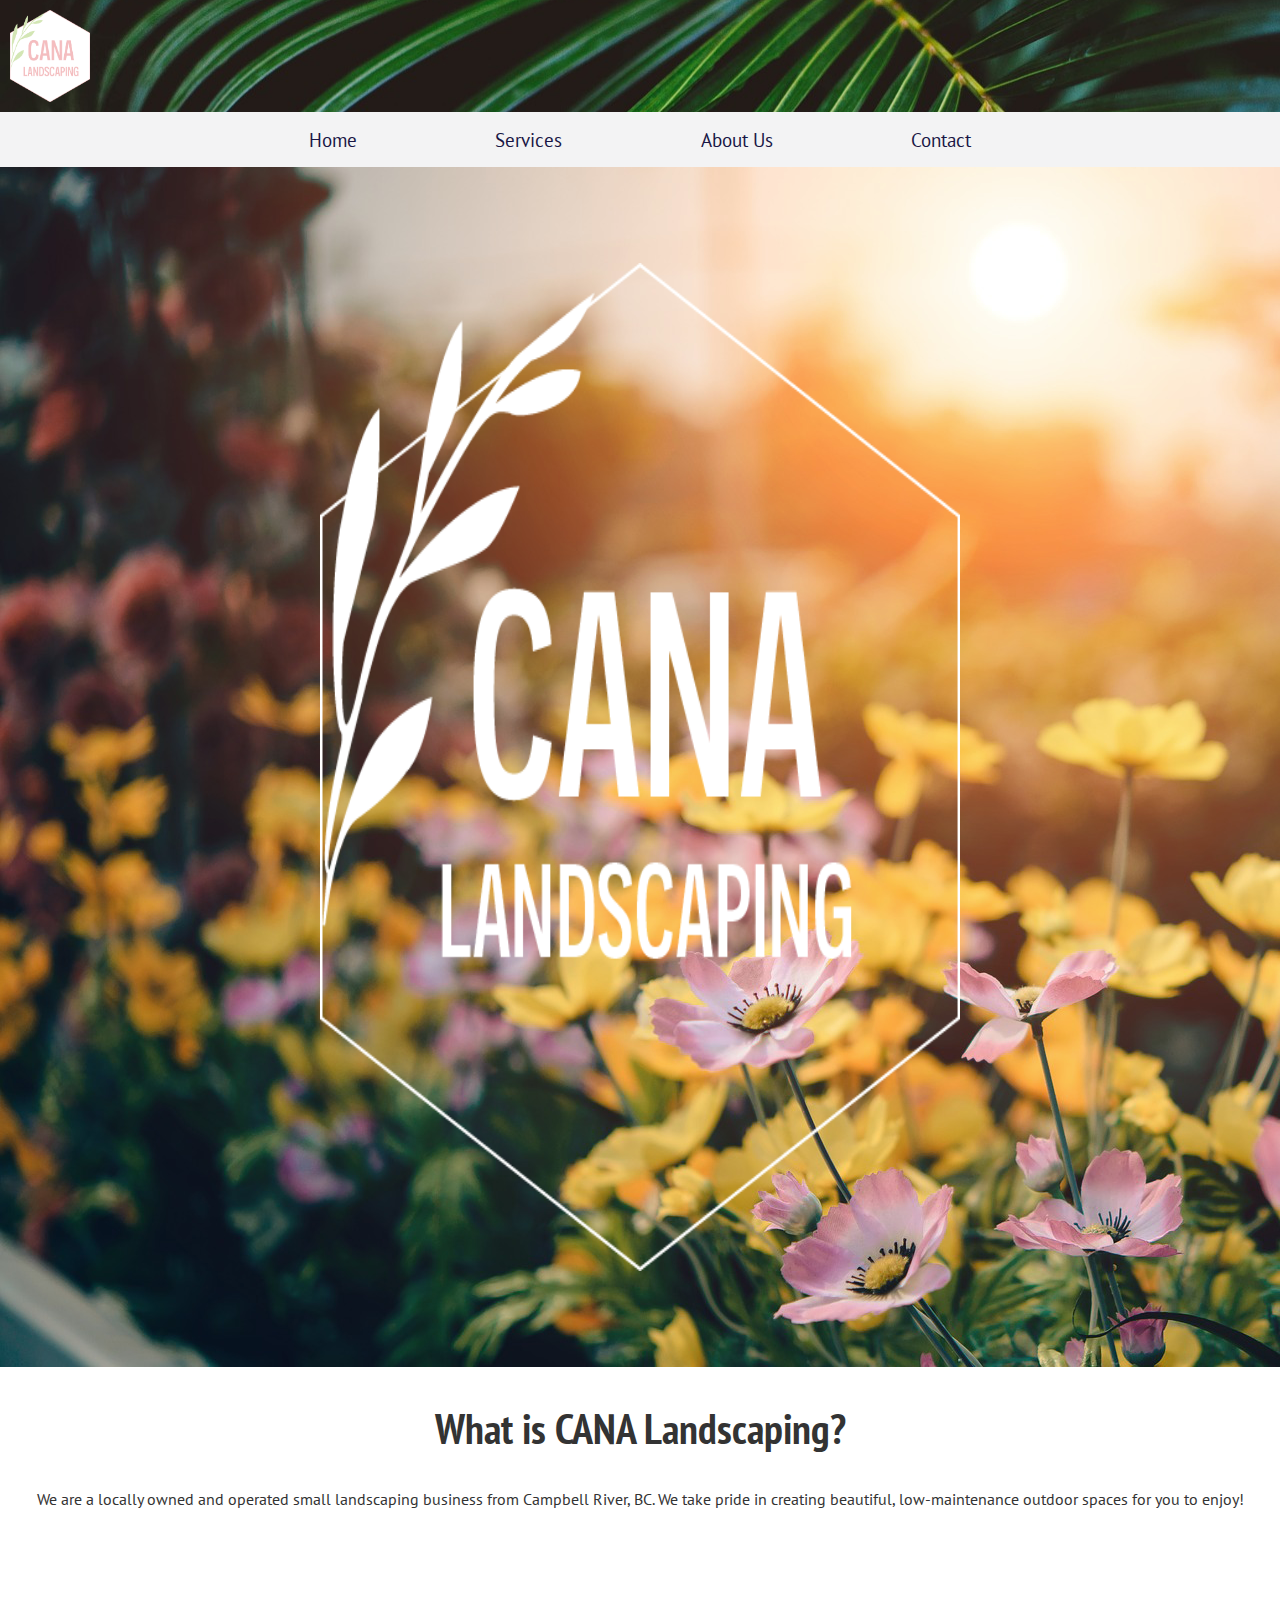
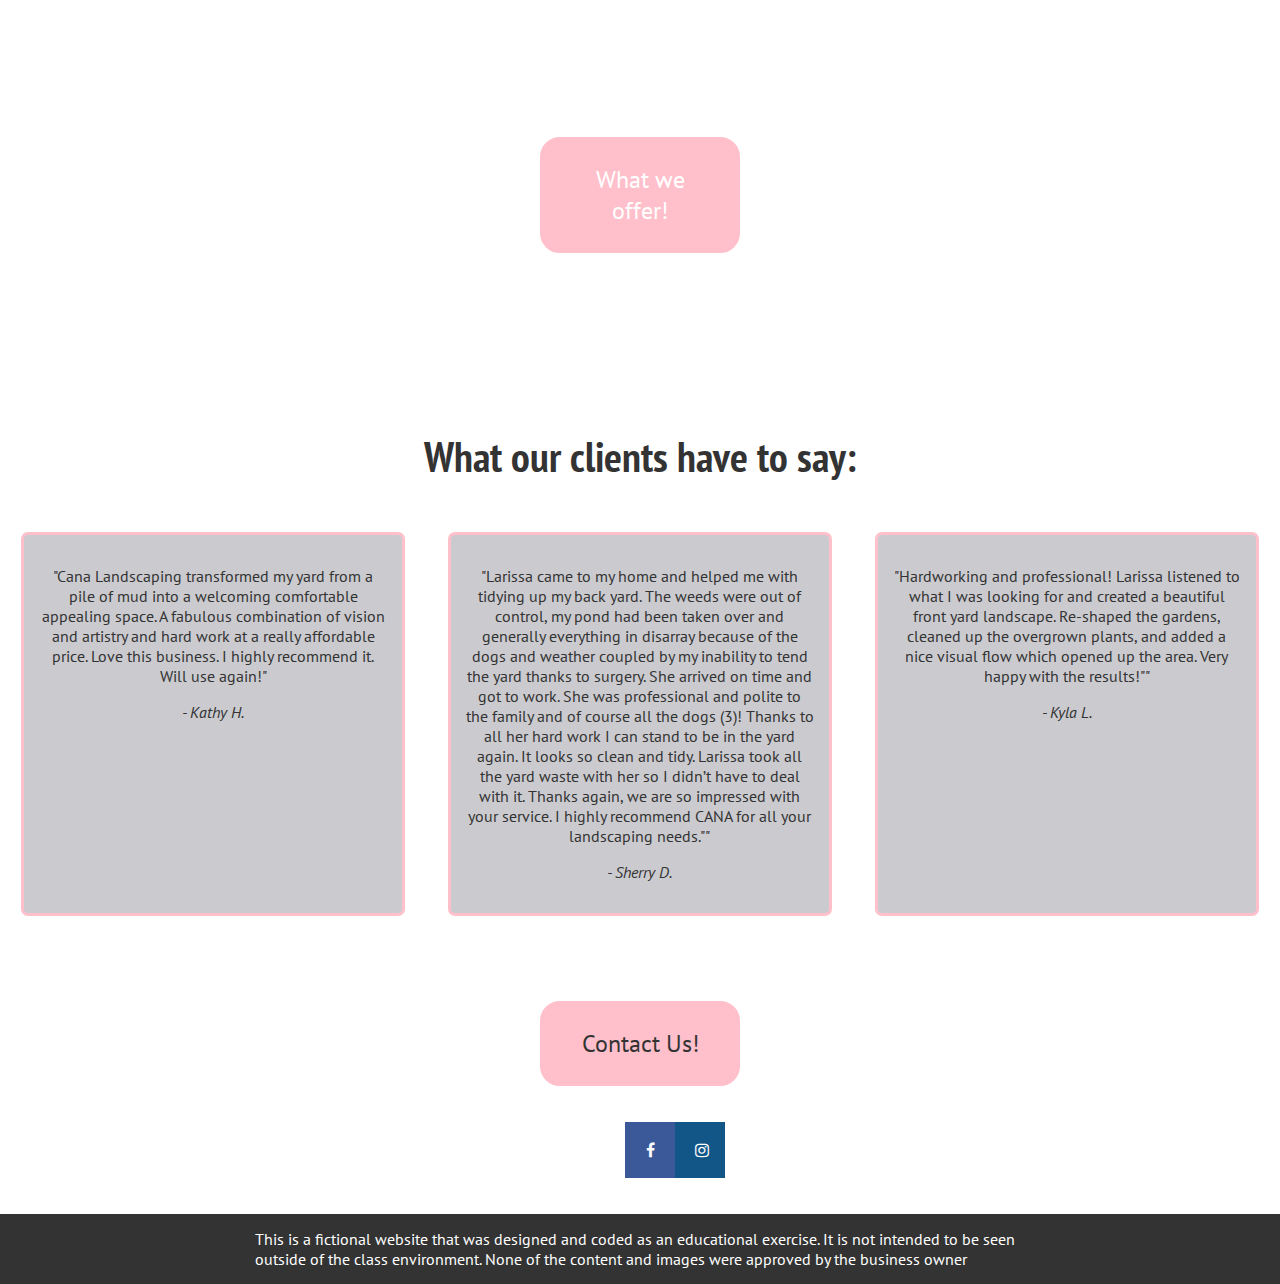
==== index.html @ 9afe5f15 "Working on Services Page and Formatting" ====
<!DOCTYPE html>
<html lang="en">
  <head>
    <meta charset="UTF-8" />
    <title>Home Page</title>
    <meta name="viewport" content="width=device-width,initial-scale=1" />
    <link rel="stylesheet" href="style.css" />
    <link rel="stylesheet" href="https://cdnjs.cloudflare.com/ajax/libs/font-awesome/4.7.0/css/font-awesome.min.css"> 
    <link rel="preconnect" href="https://fonts.googleapis.com">
    <link rel="preconnect" href="https://fonts.gstatic.com" crossorigin>
    <link href="https://fonts.googleapis.com/css2?family=Asap+Condensed&display=swap" rel="stylesheet">

    <link rel="preconnect" href="https://fonts.googleapis.com">
<link rel="preconnect" href="https://fonts.gstatic.com" crossorigin>
<link href="https://fonts.googleapis.com/css2?family=Roboto+Condensed:wght@300;400;700&display=swap" rel="stylesheet">

<link rel="preconnect" href="https://fonts.googleapis.com">
<link rel="preconnect" href="https://fonts.gstatic.com" crossorigin>
<link href="https://fonts.googleapis.com/css2?family=PT+Sans+Narrow:wght@400;700&family=PT+Sans:wght@400;700&display=swap" rel="stylesheet">
    <style>
      .hero {
  width: 100vw;
  height: 50vh;
  display: flex;
  justify-content: center;
  align-items: center;
  text-align: center;
  color: white;

  /* Background Image */
background-image: url(images/fern-hero.png);
background-size: cover;
background-position: center center;
background-repeat: no-repeat;
background-attachment: fixed;
}

.flex-container {
    display: flex;
    flex-flow: row nowrap;
    justify-content: space-around;
  }
  
.flex-item {
    justify-content: space-between;
    padding: 15px;
    border: 3px solid pink;
    border-radius: 7px;
    margin: 15px;
    text-align: center;
    width: 30vw;
}
  
.item1 {
    background-color: #cbcbcf;
  }

.item2 {
    background-color: #cbcbcf;
  }
  
.item3 {
    background-color: #cbcbcf;
}
.home-cana {
  display:flex;
  background-color: #333333;
  background-image: url(images/home-image.png);
  background-size: cover;
  height: 1200px;
  margin: 0;
  padding: 0;
  
}

.center {
  display: block;
  margin-left: auto;
  margin-right: auto;
  padding-top: 6em;
  padding-bottom: 6em;
  width: 50%;
}
    </style>
  </head>
  <body> 
    <header>
      <a href="index.html">
        <img src="images/cana-logo-colour.png" alt="CANA logo" width="100" />
      </a>
    </header>
    <nav>
      <div class="wrapper">
        <ul>
          <li><a href="index.html">Home</a></li>
          <li><a href="services.html">Services</a></li>
          <li><a href="about.html">About Us</a></li>
          <li><a href="contact.html">Contact</a></li>
        </ul>
      </div>
    </nav>
    <main> 
  <div class="home-cana"> 
    <img src="images/Logo_cana-wht.png" alt="Cana Landscaping" class="center">
  </div>
  <section> 
    <h2>What is CANA Landscaping?</h2>
    <p>We are a locally owned and operated small landscaping business from Campbell River, BC. We take pride in creating beautiful, low-maintenance outdoor spaces for you to enjoy! </p>
<br>
    </section>
      <section class="hero">
        <div class="hero-home">
          
            <a href="services.html" class="btn">What we offer!</a>
        </div>
      </section>
       
        <h2>What our clients have to say:</h2>
      <div class="flex-container">
        <div class="flex-item item1" >
          <p>"Cana Landscaping transformed my yard from a pile of mud into a welcoming comfortable appealing space. A fabulous combination of vision and artistry and hard work at a really affordable price. Love this business. I highly recommend it. Will use again!"</p>
         
          <p><i>- Kathy H. </i></p>
        </div>
      
        <div class="flex-item item2">
          <p>
            "Larissa came to my home and helped me with tidying up my back yard. The weeds were out of control, my pond had been taken over and generally everything in disarray because of the dogs and weather coupled by my inability to tend the yard thanks to surgery.  She arrived on time and got to work. She was professional and polite to the family and of course all the dogs (3)!  Thanks to all her hard work I can stand to be in the yard again. It looks so clean and tidy.  Larissa took all the yard waste with her so I didn’t have to deal with it. Thanks again, we are so impressed with your service. I highly recommend CANA for all your landscaping needs.""
          </p>
        
          <p><i>- Sherry D.</i></p>
        </div>
      
        <div class="flex-item item3">
         <p>
            "Hardworking and professional!  Larissa listened to what I was looking for and created a beautiful front yard landscape.  Re-shaped the gardens, cleaned up the overgrown plants, and added a nice visual flow which opened up the area.  Very happy with the results!""
         </p>
         <p><i>- Kyla L.</i></p>
        </div>
      </div>
        <br>
        <a href="contact.html" class="btn"> Contact Us!</a> 

    <div class="fa"> 
    <ul>  
        <li>
            <a href="https://www.facebook.com/cana.landscaping/reviews/?ref=page_internal" class="fa fa-facebook"></a>
        </li>  
        <li>
            <a href="https://www.instagram.com/cana.landscaping/?hl=en" class="fa fa-instagram"></a>
        </li>  
    </ul>
</div>
     </main>
<footer>
    <div class="wrapper">This is a fictional website that was designed and coded as an educational exercise. It is not intended to be seen outside of the class environment. None of the content and images were approved by the business owner</div>
  </footer>
</body>
</html>
---- style.css ----
/* Header and Navigation */

header {
  background-color: #333333;
  background-image: url(images/fronds.jpg);
  background-position-y: 30%;
}
header img {
  display: flex;
  flex-flow: row nowrap;
  justify-content: left;
  padding: 10px;
}
header ul {
  font-family: sans-serif;
  display: flex;
  flex-flow: row nowrap;
  list-style-type: none;
  justify-content: right;
  margin: 0;
  padding: 0;
}
header li {
  padding: 15px;
  display: inline-block;
  text-decoration: none;
  list-style-type: none;
  color: white;
}
* {
  box-sizing: border-box;
  font-family: "PT Sans", sans-serif;
}

/* start navigation */

nav {
  background-color: #f3f3f4;
  font-size: 1.2rem;
}
nav .wrapper {
  width: 800px;
  margin: auto;
}
nav ul {
  display: flex;
  flex-flow: row nowrap;
  list-style-type: none;
  justify-content: space-around;
  margin: 0;
  padding: 0;
}

nav li a {
  padding: 15px;
  display: inline-block;
  text-decoration: none;
  color: #191645;
}

nav li a:hover {
  background-color: pink;
  color: white;
}
/* end navigation */

/* Main */

h2 {
  font-family: "PT Sans Narrow", sans-serif;
  font-size: 2.6rem;
  color: #333333;
}
p {
  font-family: "PT Sans", sans-serif;
  color: #333333;
}

.hero h1 {
  font-family: "PT Sans Narrow", sans-serif;
  font-size: 6em;
  font-weight: 700;
  margin-top: 0;
  margin-bottom: 0.5em;
}

.hero .btn {
  display: block;
  width: 200px;
  padding: 1em;
  margin-top: 50px;
  margin-left: auto;
  margin-right: auto;
  color: white;
  text-decoration: none;
  font-size: 1.5em;
  border: 3px solid pink;
  border-radius: 20px;
  background-color: pink;
}

body {
  margin: 0;
  font-family: sans-serif;
  background-color: white;
}

main {
  text-align: center;
}

footer {
  background-color: #333333;
  color: white;
}

footer .wrapper {
  width: 800px;
  margin: auto;
  padding: 15px;
}
/* Home Page */

.btn {
  display: flex;
  flex-direction: row;
  justify-content: center;
  width: 200px;
  padding: 1em;
  margin-top: 50px;
  margin-left: auto;
  margin-right: auto;
  color: #333333;
  text-decoration: none;
  font-size: 1.5em;
  border: 3px solid pink;
  border-radius: 20px;
  background-color: pink;
}
.btn:hover {
  background-color: #ffe6ea;
  color: #333333;
}
/* Social Media Buttons */
.fa {
  padding: 20px;
  font-size: 30px;
  width: 50px;
  text-align: center;
  text-decoration: none;
  justify-content: center;
}
.fa ul {
  display: flex;
  flex-flow: row nowrap;
  justify-content: center;
}
.fa ul li {
  text-decoration: none;
  list-style-type: none;
  flex-flow: row nowrap;
}

.fa-facebook {
  background: #3b5998;
  color: white;
}

.fa-instagram {
  background: #125688;
  color: white;
}

.fa:hover {
  opacity: 0.9;
}

/* Contact Page */
/* STYLES ----------------------------------
1. Global settings (resets such as border-box)
2. Typography (headings, paragraphs, lists, buttons)
3. Layout structure (body, header, footer, sidebar)
4. Content blocks (cards, tables, forms, calls-to-action block)
5. General classes (.clear, .center, .right, .left, .big-margin, etc.)
6. Page-specific (styles specific to individual locations)
-----------------------------------------------------*/

/* ===============
   GLOBAL SETTINGS
   =============== */

* {
  box-sizing: border-box;
}

/* ===============
     TYPOGRAPHY
     =============== */

body {
  font-family: sans-serif;
}

/* ===============
     BUTTONS
     =============== */

input[type="reset"] {
  background-color: white;
  color: pink;
  padding: 12px 20px;
  border: 1px solid pink;
  border-radius: 4px;
  cursor: pointer;
}

input[type="reset"]:hover {
  background-color: #ffe6ea;
  color: #333333;
}

input[type="submit"] {
  background-color: pink;
  color: #333333;
  padding: 12px 20px;
  border: 1px solid pink;
  border-radius: 4px;
  cursor: pointer;
}

input[type="submit"]:hover {
  background-color: #ffe6ea;
  color: #333333;
}

/* ===============
     STRUCTURE
     =============== */

.wrapper-form {
  border-radius: 5px;
  background-color: #f2f2f2;
  padding: 20px;
  max-width: 800px;
  margin: 0 auto;
  margin-top: 1;
}

.wrapper-button {
  display: flex;
  justify-content: space-between;
}

/* ===============
     FORM CONTROLS
     =============== */

input,
select,
textarea {
  font-size: 1em;
}

input[type="text"],
select,
textarea {
  width: 100%;
  padding: 12px;
  border: 1px solid #ccc;
  border-radius: 4px;
  margin-top: 6px;
  margin-bottom: 16px;
  resize: vertical;
}

input[type="email"] {
  width: 100%;
  padding: 12px;
  border: 1px solid #ccc;
  border-radius: 4px;
  margin-top: 6px;
  margin-bottom: 16px;
  resize: vertical;
}

textarea {
  font-family: sans-serif;
}

fieldset {
  margin-bottom: 16px;
  border: 1px solid #ccc;
}

.label-required {
  font-size: 0.8rem;
  color: red;
}

.label-preferred {
  font-size: 0.9rem;
  font-style: italic;
}
.interest {
  font-size: 1.2rem;
  padding: 1;
  margin-top: 10px;
}

/* ===============
     CONTENT BLOCK
     =============== */

/* Google Maps */

.map {
  display: flex;
  flex-direction: column;
  columns: 3;
  background-color: #333333;
  color: white;
}
.map-item1 {
  column: 1;
  justify-content: flex-start;
}

.map-item2 {
  column: 2;
  color: white;

}
/* About Us Page */

.profile {
  display: flex;
  flex-direction: row;
  background-color: #333333;
  justify-content: space-between;
}
.profile-image {
  justify-content: flex-start;
  flex: 1;
  height: 40rem;
  background-image: url(images/larissa.png);
  background-size: cover;
  background-position-y: 56%;
  /* width: 1120px; */
  background-color: aqua;
}
.profile-about {
  flex: 1;
  margin-top: 15rem;
  color: white;
}

/* Services Page */

.services {
  display: flex;
  flex-direction: row;
  background-color: #333333;
  justify-content: space-between;
}

.services-lawn1 {
  justify-content: flex-start;
  flex: 1;
  height: 40rem;
  background-image: url(images/mower.jpg);
  background-size: cover;
  background-position-y: 56%;
  /* width: 1120px; */
}
.services-lawn2 {
  flex: 1;
  font-size: 2rem;
  text-align: center;
  color: white;
}
.services-fall1 {
  flex:1;
  font-size: 2rem;
  text-align: center;
  color: white;
}

.services-fall2{
  justify-content: flex-end;
  flex: 1;
  height: 40rem;
  background-image: url(images/fall.jpg);
  background-size: cover;
  background-position-y: 56%;
  /* width: 1120px; */
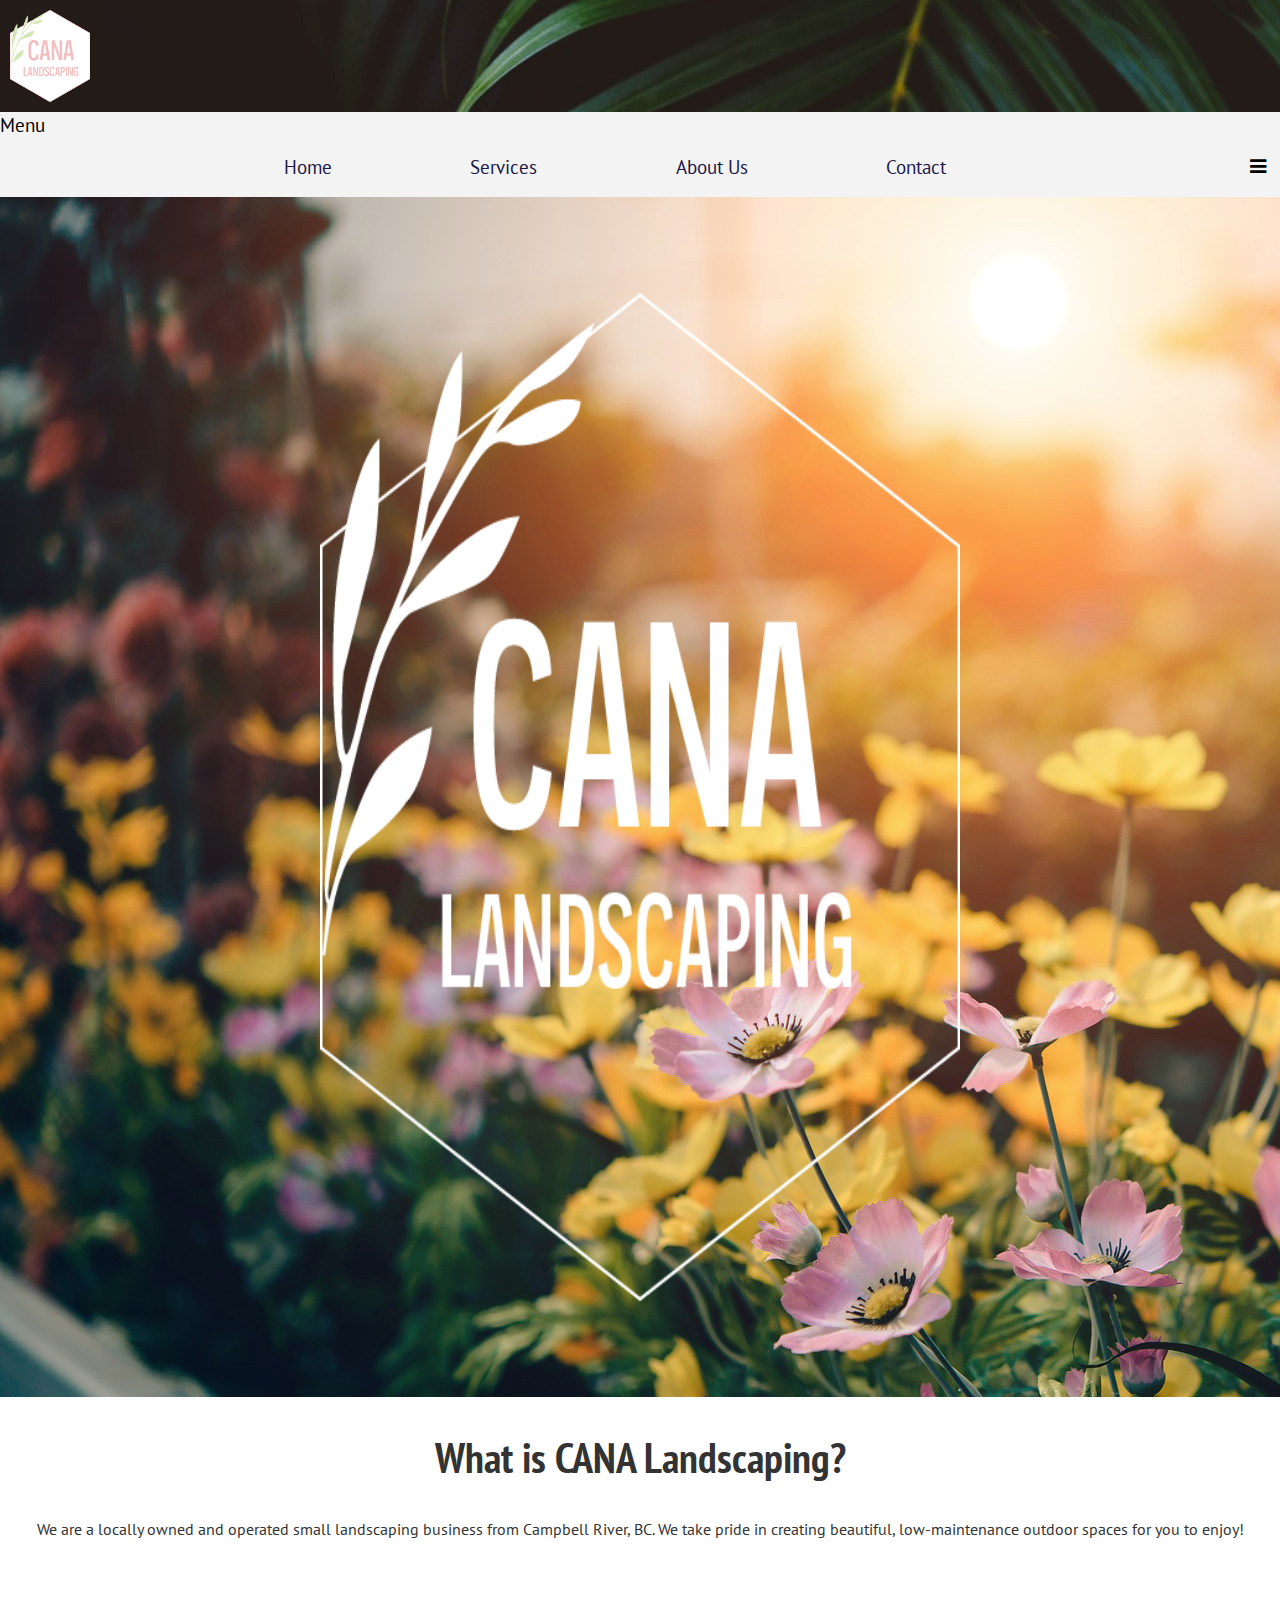
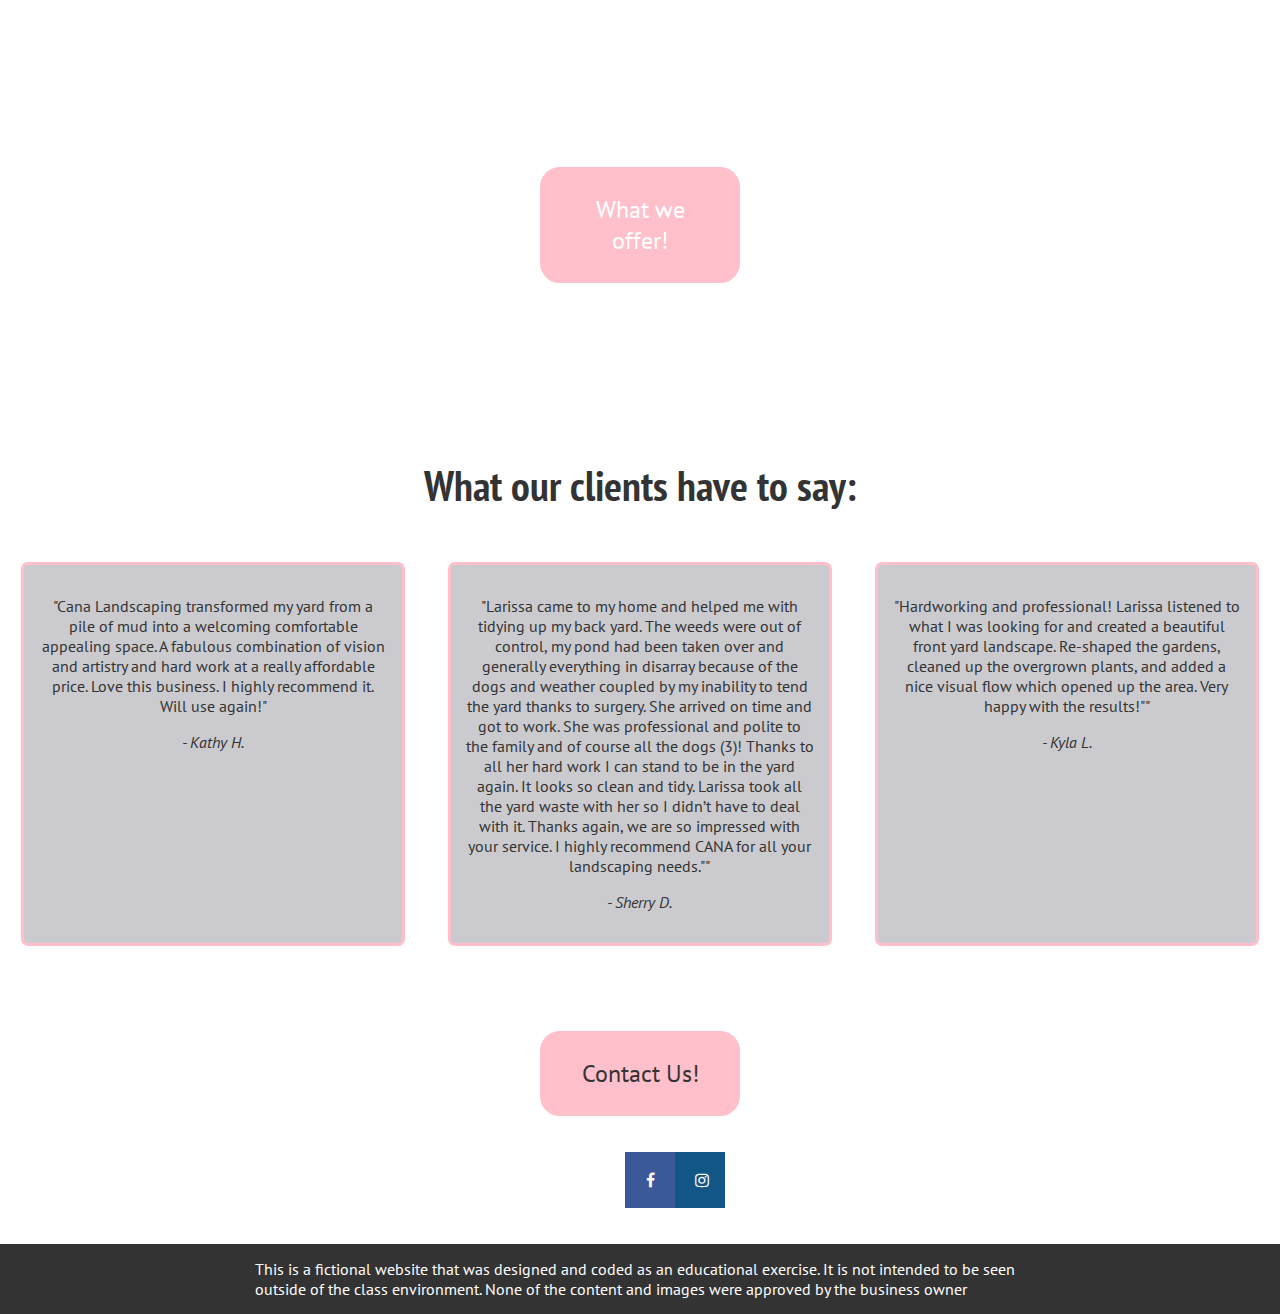
==== commit 2096a38c: "Services page" ====
--- a/index.html
+++ b/index.html
@@ -90,6 +90,8 @@
       </a>
     </header>
     <nav>
+      <div class="menu-label">Menu</div>
+      <ul id="nav-items">
       <div class="wrapper">
         <ul>
           <li><a href="index.html">Home</a></li>
@@ -98,6 +100,7 @@
           <li><a href="contact.html">Contact</a></li>
         </ul>
       </div>
+      <a class="toggle" onclick="showNav()"><i class="fa fa-bars"></i></a>
     </nav>
     <main> 
   <div class="home-cana"> 
@@ -155,5 +158,12 @@
 <footer>
     <div class="wrapper">This is a fictional website that was designed and coded as an educational exercise. It is not intended to be seen outside of the class environment. None of the content and images were approved by the business owner</div>
   </footer>
+
+    <script>
+      function showNav() {
+        var element = document.getElementById("nav-items");
+        element.classList.toggle("show-items");
+      }
+    </script>
 </body>
 </html>
--- a/style.css
+++ b/style.css
@@ -3,7 +3,7 @@
 header {
   background-color: #333333;
   background-image: url(images/fronds.jpg);
-  background-position-y: 30%;
+  background-position-y: 90%;
 }
 header img {
   display: flex;
@@ -362,6 +362,24 @@
   background-color: #333333;
   justify-content: space-between;
 }
+.services-land1{
+  flex:1;
+  justify-content: center;
+  align-content: center;
+  font-size: 2rem;
+  text-align: center;
+  color: white;
+}
+
+.services-land2{
+  justify-content: flex-end;
+  flex: 1;
+  height: 40rem;
+  background-image: url(images/landscape.jpg);
+  background-size: cover;
+  background-position-y: 56%;
+}
+
 
 .services-lawn1 {
   justify-content: flex-start;
@@ -391,5 +409,53 @@
   height: 40rem;
   background-image: url(images/fall.jpg);
   background-size: cover;
-  background-position-y: 56%;
-  /* width: 1120px; */+  background-position-y: 56%;}
+
+  .services-hedge1 {
+    justify-content: flex-start;
+    flex: 1;
+    height: 40rem;
+    background-image: url(images/hedge.jpg);
+    background-size: cover;
+    background-position-y: 56%;
+    /* width: 1120px; */
+  }
+  .services-hedge2 {
+    flex: 1;
+    font-size: 2rem;
+    text-align: center;
+    color: white;}
+  /* width: 1120px; */
+
+
+.services-mulch1 {
+  flex:1;
+  font-size: 2rem;
+  text-align: center;
+  color: white;
+}
+
+.services-mulch2{
+  justify-content: flex-end;
+  flex: 1;
+  height: 40rem;
+  background-image: url(images/dirt.jpg);
+  background-size: cover;
+  background-position-y: 56%;}
+
+
+  .services-garden1 {
+    justify-content: flex-start;
+    flex: 1;
+    height: 40rem;
+    background-image: url(images/garden.jpg);
+    background-size: cover;
+    background-position-y: 56%;
+    /* width: 1120px; */
+  }
+  .services-garden2 {
+    flex: 1;
+    font-size: 2rem;
+    text-align: center;
+    color: white;
+  }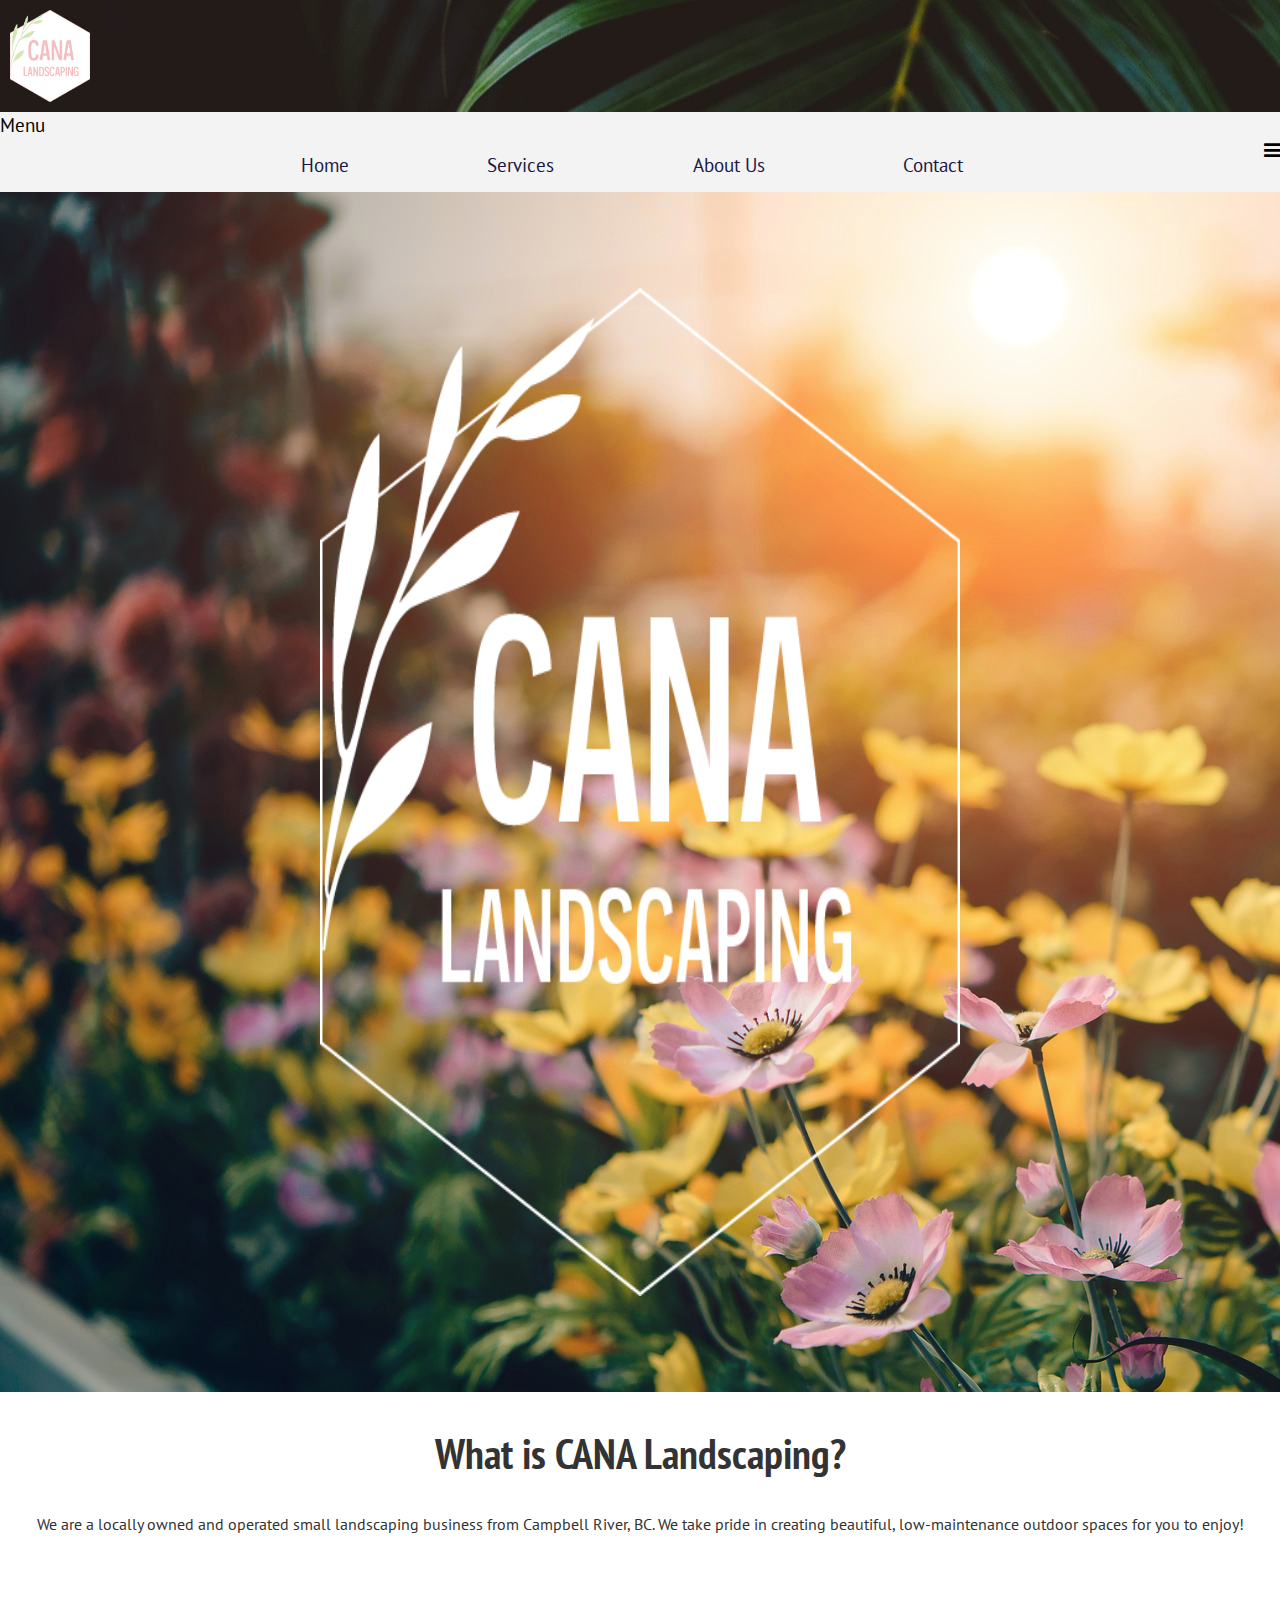
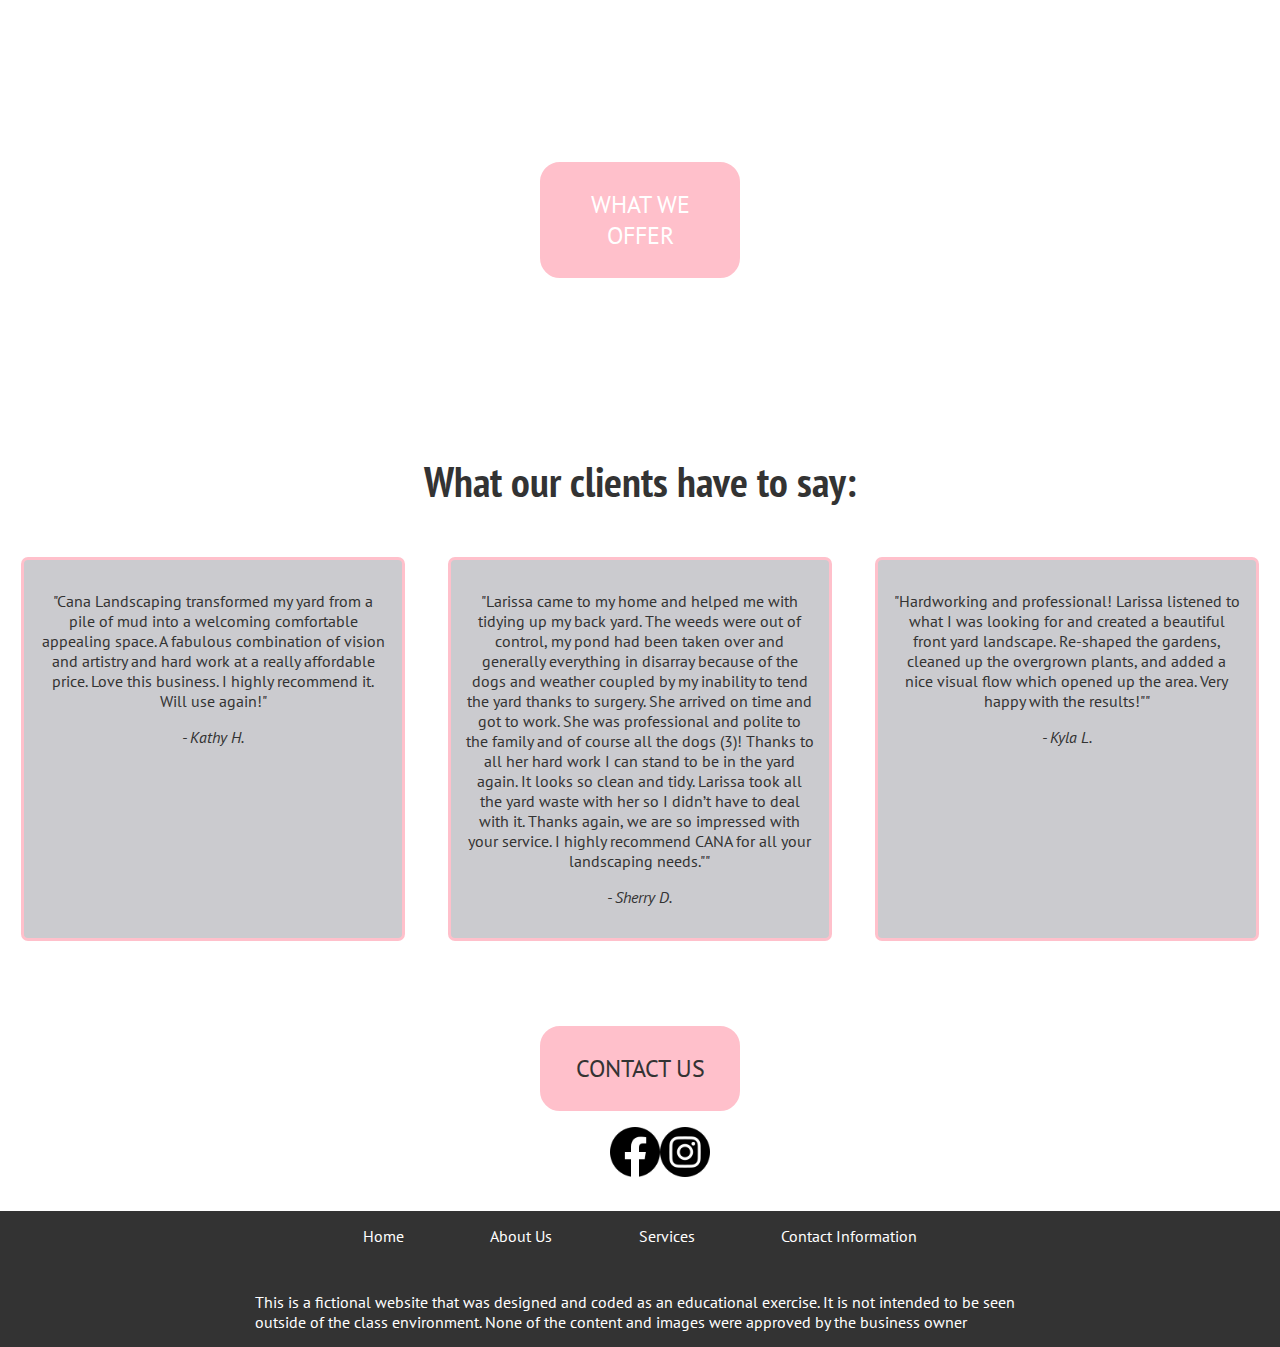
==== commit fa09b83a: "Social Icons and Footer" ====
--- a/index.html
+++ b/index.html
@@ -114,7 +114,7 @@
       <section class="hero">
         <div class="hero-home">
           
-            <a href="services.html" class="btn">What we offer!</a>
+            <a href="services.html" class="btn">WHAT WE OFFER</a>
         </div>
       </section>
        
@@ -142,21 +142,35 @@
         </div>
       </div>
         <br>
-        <a href="contact.html" class="btn"> Contact Us!</a> 
+        <a href="contact.html" class="btn"> CONTACT US</a> 
 
-    <div class="fa"> 
-    <ul>  
-        <li>
-            <a href="https://www.facebook.com/cana.landscaping/reviews/?ref=page_internal" class="fa fa-facebook"></a>
-        </li>  
-        <li>
-            <a href="https://www.instagram.com/cana.landscaping/?hl=en" class="fa fa-instagram"></a>
-        </li>  
-    </ul>
-</div>
+        <div class="fa"> <!--Found free icons at ICONFINDER-->
+          <ul>  
+              <li>
+                  <a href="https://www.facebook.com/cana.landscaping/reviews/?ref=page_internal"><img src="images/facebook-circle.png" height="50px" width="50px" alt="Facebook" ></a>
+              </li>  <!--Stuggling to create a space between-->
+              <li>
+                  <a href="https://www.instagram.com/cana.landscaping/?hl=en"><img src="images/instagram-circle.png" height="50px" width="50px" alt="Instagram" ></a> 
+              </li>  
+          </ul>
+      </div>
      </main>
 <footer>
-    <div class="wrapper">This is a fictional website that was designed and coded as an educational exercise. It is not intended to be seen outside of the class environment. None of the content and images were approved by the business owner</div>
+  <ul>
+    <li>
+      <a href="index.html">Home</a>
+    </li>
+    <li>
+      <a href="about.html">About Us</a>
+    </li>
+    <li>
+      <a href="services.html">Services</a>
+    </li>
+    <li>
+      <a href="contact.html">Contact Information</a>
+    </li>
+  </ul>
+  <div class="wrapper">This is a fictional website that was designed and coded as an educational exercise. It is not intended to be seen outside of the class environment. None of the content and images were approved by the business owner</div>
   </footer>
 
     <script>
--- a/style.css
+++ b/style.css
@@ -1,3 +1,23 @@
+
+/* TABLE OF CONTENT ----------------------------------
+1. Global settings (resets such as border-box)
+2. Header and Navigation
+3. Main Elements (Main, Footer, Social Media)
+4. Home Page
+5. Contact Page (Form Controls, Google Maps)
+6. About Us Page
+7. Services Page
+-----------------------------------------------------*/
+
+/* ===============
+   GLOBAL SETTINGS
+   =============== */
+
+* {
+  box-sizing: border-box;
+  transition: all .2s ease-in-out;
+}
+
 /* Header and Navigation */
 
 header {
@@ -27,6 +47,7 @@
   list-style-type: none;
   color: white;
 }
+
 * {
   box-sizing: border-box;
   font-family: "PT Sans", sans-serif;
@@ -109,8 +130,48 @@
   text-align: center;
 }
 
+/* Social Media Buttons */
+.fa {
+  text-align: center;
+  text-decoration: none;
+  justify-content: center;
+}
+.fa ul {
+  display: flex;
+  flex-flow: row nowrap;
+  justify-content: space-between;
+}
+.fa ul li {
+  text-decoration: none;
+  list-style-type: none;
+  flex-flow: row nowrap;
+  justify-content: space-around;
+}
+
+.fa:hover {
+  opacity: 0.5;
+}
 footer {
   background-color: #333333;
+  color: white;
+}
+footer ul {
+  display: flex;
+  flex-flow: row nowrap;
+  list-style-type: none;
+  justify-content: space-around;
+  margin-left: 20em;
+  margin-right: 20em;
+  padding: 0;
+}
+footer li a {
+  padding: 15px;
+  display: inline-block;
+  text-decoration: none;
+  color: #white;
+}
+footer li a:hover {
+  background-color: pink;
   color: white;
 }
 
@@ -136,74 +197,18 @@
   border: 3px solid pink;
   border-radius: 20px;
   background-color: pink;
+  cursor: pointer;
 }
 .btn:hover {
   background-color: #ffe6ea;
   color: #333333;
 }
-/* Social Media Buttons */
-.fa {
-  padding: 20px;
-  font-size: 30px;
-  width: 50px;
-  text-align: center;
-  text-decoration: none;
-  justify-content: center;
-}
-.fa ul {
-  display: flex;
-  flex-flow: row nowrap;
-  justify-content: center;
-}
-.fa ul li {
-  text-decoration: none;
-  list-style-type: none;
-  flex-flow: row nowrap;
-}
-
-.fa-facebook {
-  background: #3b5998;
-  color: white;
-}
-
-.fa-instagram {
-  background: #125688;
-  color: white;
-}
-
-.fa:hover {
-  opacity: 0.9;
-}
 
 /* Contact Page */
-/* STYLES ----------------------------------
-1. Global settings (resets such as border-box)
-2. Typography (headings, paragraphs, lists, buttons)
-3. Layout structure (body, header, footer, sidebar)
-4. Content blocks (cards, tables, forms, calls-to-action block)
-5. General classes (.clear, .center, .right, .left, .big-margin, etc.)
-6. Page-specific (styles specific to individual locations)
------------------------------------------------------*/
-
-/* ===============
-   GLOBAL SETTINGS
-   =============== */
-
-* {
-  box-sizing: border-box;
-}
-
-/* ===============
-     TYPOGRAPHY
-     =============== */
 
 body {
   font-family: sans-serif;
 }
-
-/* ===============
-     BUTTONS
-     =============== */
 
 input[type="reset"] {
   background-color: white;
@@ -233,10 +238,6 @@
   color: #333333;
 }
 
-/* ===============
-     STRUCTURE
-     =============== */
-
 .wrapper-form {
   border-radius: 5px;
   background-color: #f2f2f2;
@@ -250,10 +251,6 @@
   display: flex;
   justify-content: space-between;
 }
-
-/* ===============
-     FORM CONTROLS
-     =============== */
 
 input,
 select,
@@ -307,29 +304,38 @@
   margin-top: 10px;
 }
 
-/* ===============
-     CONTENT BLOCK
-     =============== */
-
 /* Google Maps */
 
 .map {
   display: flex;
   flex-direction: column;
-  columns: 3;
+  columns: 2;
   background-color: #333333;
+  background-image:url(images/fronds.jpg);
+  background-position-y: 30%;
+  background-attachment: fixed;
   color: white;
 }
 .map-item1 {
   column: 1;
-  justify-content: flex-start;
+  justify-content: center;
+  align-content: center;
 }
 
 .map-item2 {
   column: 2;
   color: white;
-
-}
+}
+
+.map-item2 ul {
+  text-decoration: none;
+  list-style-type: none;
+  color: white;
+}
+a {
+  color: inherit;
+}
+
 /* About Us Page */
 
 .profile {
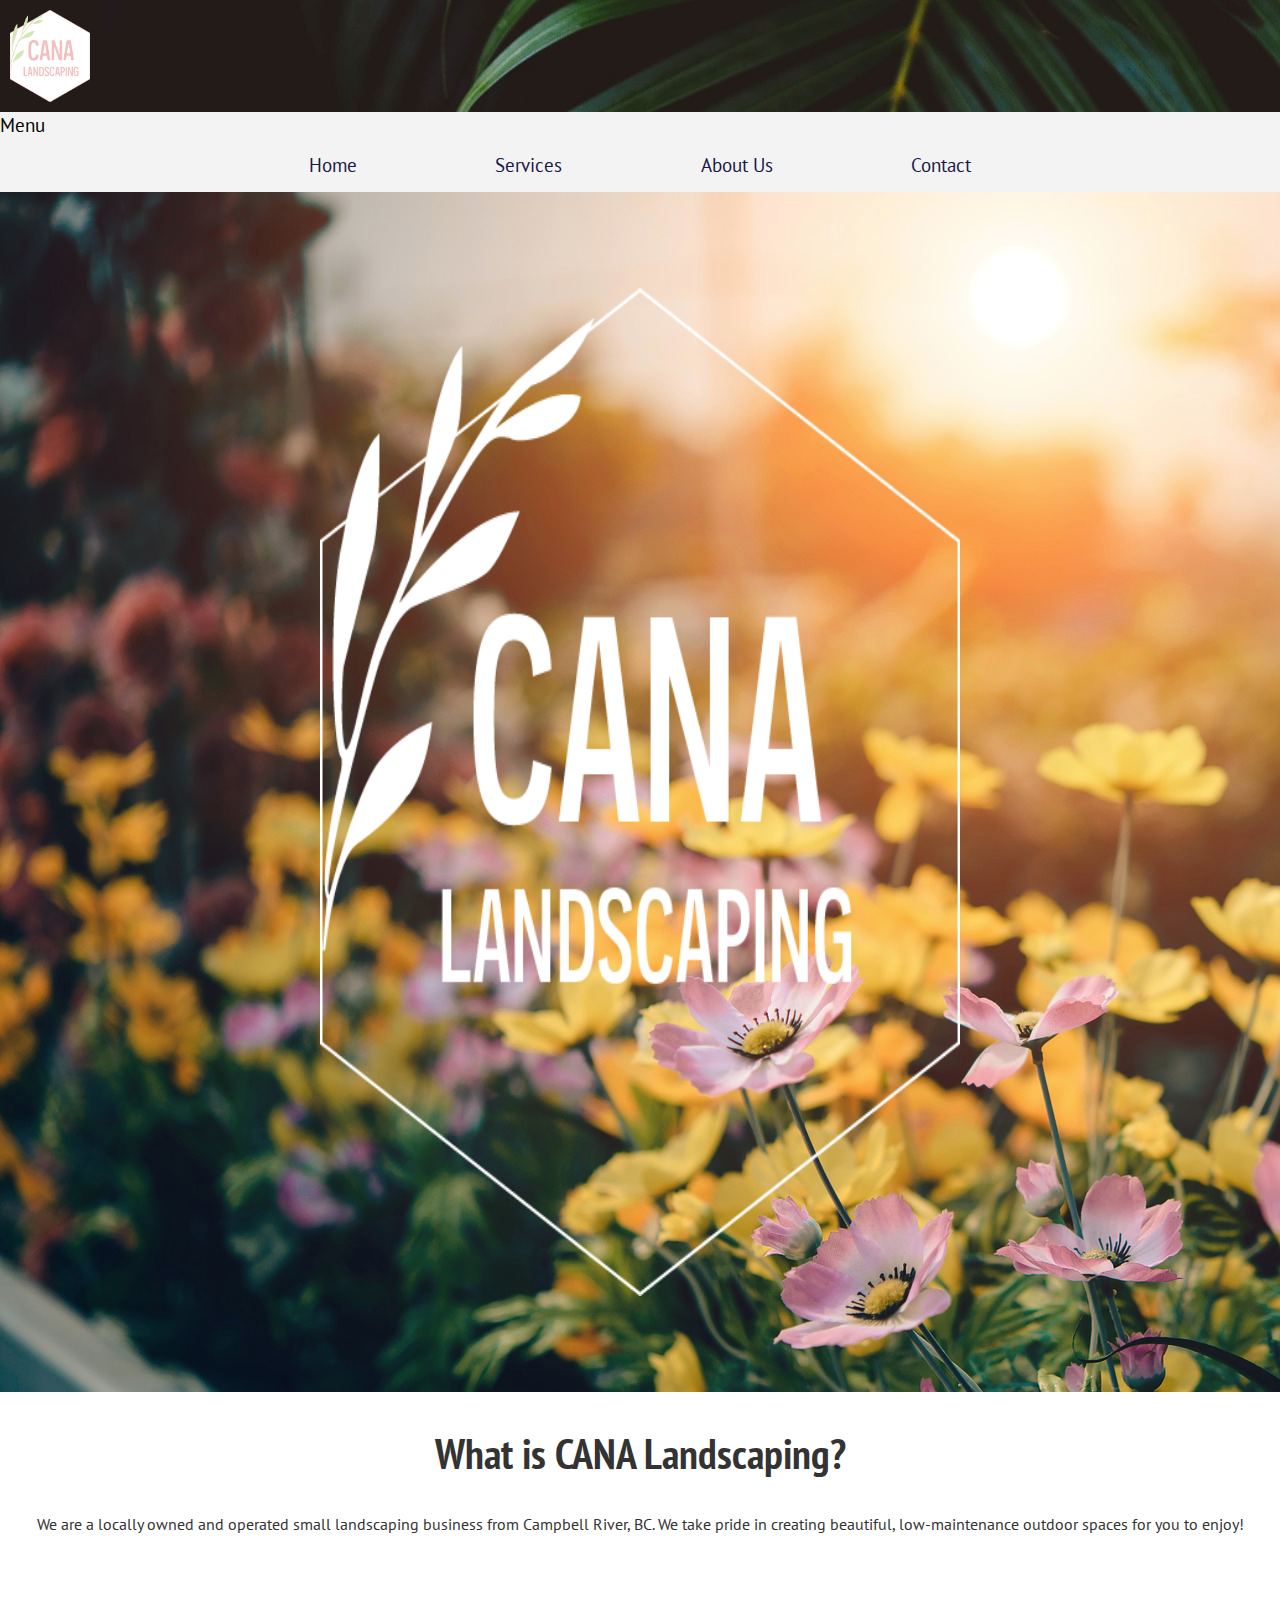
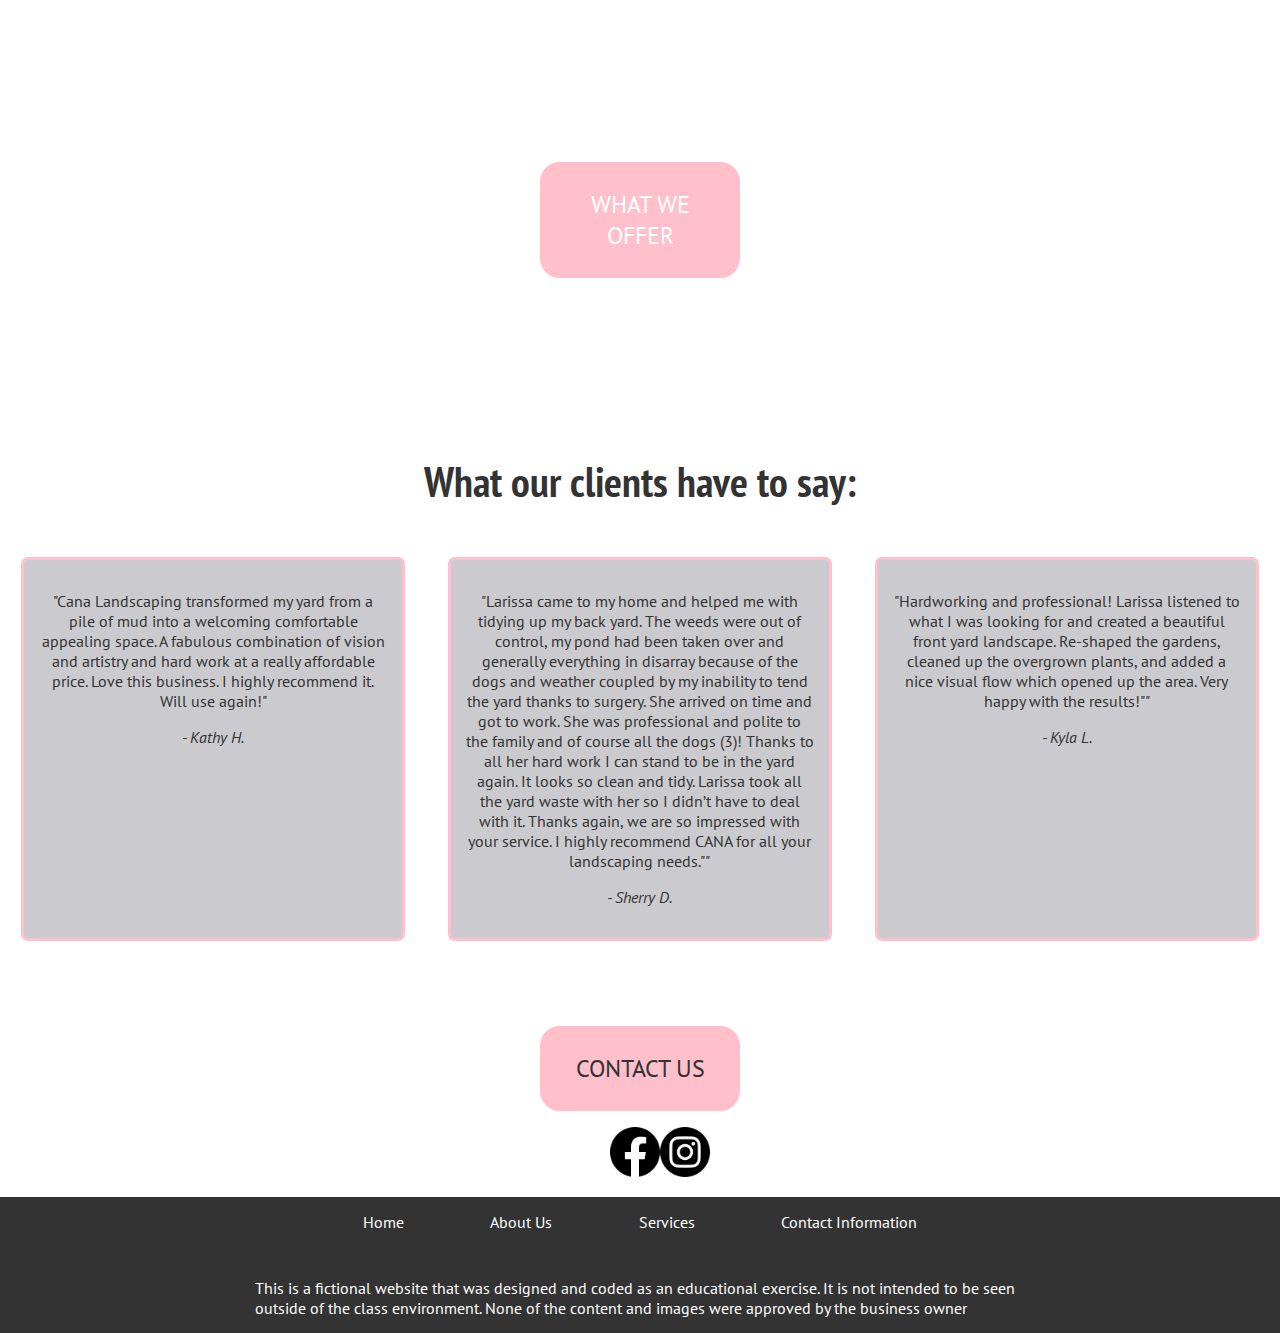
==== commit c58f8272: "Cleaning up" ====
--- a/index.html
+++ b/index.html
@@ -5,7 +5,6 @@
     <title>Home Page</title>
     <meta name="viewport" content="width=device-width,initial-scale=1" />
     <link rel="stylesheet" href="style.css" />
-    <link rel="stylesheet" href="https://cdnjs.cloudflare.com/ajax/libs/font-awesome/4.7.0/css/font-awesome.min.css"> 
     <link rel="preconnect" href="https://fonts.googleapis.com">
     <link rel="preconnect" href="https://fonts.gstatic.com" crossorigin>
     <link href="https://fonts.googleapis.com/css2?family=Asap+Condensed&display=swap" rel="stylesheet">
--- a/style.css
+++ b/style.css
@@ -1,4 +1,3 @@
-
 /* TABLE OF CONTENT ----------------------------------
 1. Global settings (resets such as border-box)
 2. Header and Navigation
@@ -15,7 +14,7 @@
 
 * {
   box-sizing: border-box;
-  transition: all .2s ease-in-out;
+  transition: all 0.2s ease-in-out;
 }
 
 /* Header and Navigation */
@@ -139,7 +138,7 @@
 .fa ul {
   display: flex;
   flex-flow: row nowrap;
-  justify-content: space-between;
+  justify-content: center;
 }
 .fa ul li {
   text-decoration: none;
@@ -170,6 +169,7 @@
   text-decoration: none;
   color: #white;
 }
+
 footer li a:hover {
   background-color: pink;
   color: white;
@@ -311,7 +311,7 @@
   flex-direction: column;
   columns: 2;
   background-color: #333333;
-  background-image:url(images/fronds.jpg);
+  background-image: url(images/fronds.jpg);
   background-position-y: 30%;
   background-attachment: fixed;
   color: white;
@@ -356,7 +356,10 @@
 }
 .profile-about {
   flex: 1;
-  margin-top: 15rem;
+  justify-content: center;
+  align-content: center;
+  font-size: 2rem;
+  text-align: center;
   color: white;
 }
 
@@ -368,8 +371,9 @@
   background-color: #333333;
   justify-content: space-between;
 }
-.services-land1{
-  flex:1;
+.services-land1 {
+  flex: 1;
+  display: inline-block;
   justify-content: center;
   align-content: center;
   font-size: 2rem;
@@ -377,7 +381,7 @@
   color: white;
 }
 
-.services-land2{
+.services-land2 {
   justify-content: flex-end;
   flex: 1;
   height: 40rem;
@@ -385,7 +389,6 @@
   background-size: cover;
   background-position-y: 56%;
 }
-
 
 .services-lawn1 {
   justify-content: flex-start;
@@ -403,65 +406,66 @@
   color: white;
 }
 .services-fall1 {
-  flex:1;
-  font-size: 2rem;
-  text-align: center;
-  color: white;
-}
-
-.services-fall2{
+  flex: 1;
+  font-size: 2rem;
+  text-align: center;
+  color: white;
+}
+
+.services-fall2 {
   justify-content: flex-end;
   flex: 1;
   height: 40rem;
   background-image: url(images/fall.jpg);
   background-size: cover;
-  background-position-y: 56%;}
-
-  .services-hedge1 {
-    justify-content: flex-start;
-    flex: 1;
-    height: 40rem;
-    background-image: url(images/hedge.jpg);
-    background-size: cover;
-    background-position-y: 56%;
-    /* width: 1120px; */
-  }
-  .services-hedge2 {
-    flex: 1;
-    font-size: 2rem;
-    text-align: center;
-    color: white;}
+  background-position-y: 56%;
+}
+
+.services-hedge1 {
+  justify-content: flex-start;
+  flex: 1;
+  height: 40rem;
+  background-image: url(images/hedge.jpg);
+  background-size: cover;
+  background-position-y: 56%;
   /* width: 1120px; */
-
+}
+.services-hedge2 {
+  flex: 1;
+  font-size: 2rem;
+  text-align: center;
+  color: white;
+}
+/* width: 1120px; */
 
 .services-mulch1 {
-  flex:1;
-  font-size: 2rem;
-  text-align: center;
-  color: white;
-}
-
-.services-mulch2{
+  flex: 1;
+  font-size: 2rem;
+  text-align: center;
+  color: white;
+}
+
+.services-mulch2 {
   justify-content: flex-end;
   flex: 1;
   height: 40rem;
   background-image: url(images/dirt.jpg);
   background-size: cover;
-  background-position-y: 56%;}
-
-
-  .services-garden1 {
-    justify-content: flex-start;
-    flex: 1;
-    height: 40rem;
-    background-image: url(images/garden.jpg);
-    background-size: cover;
-    background-position-y: 56%;
-    /* width: 1120px; */
-  }
-  .services-garden2 {
-    flex: 1;
-    font-size: 2rem;
-    text-align: center;
-    color: white;
-  }+  background-position-y: 56%;
+}
+
+.services-garden1 {
+  justify-content: flex-start;
+  flex: 1;
+  height: 40rem;
+  background-image: url(images/garden.jpg);
+  background-size: cover;
+  background-position-y: 56%;
+  /* width: 1120px; */
+}
+.services-garden2 {
+  flex: 1;
+  font-size: 2rem;
+  text-align: center;
+  color: white;
+}
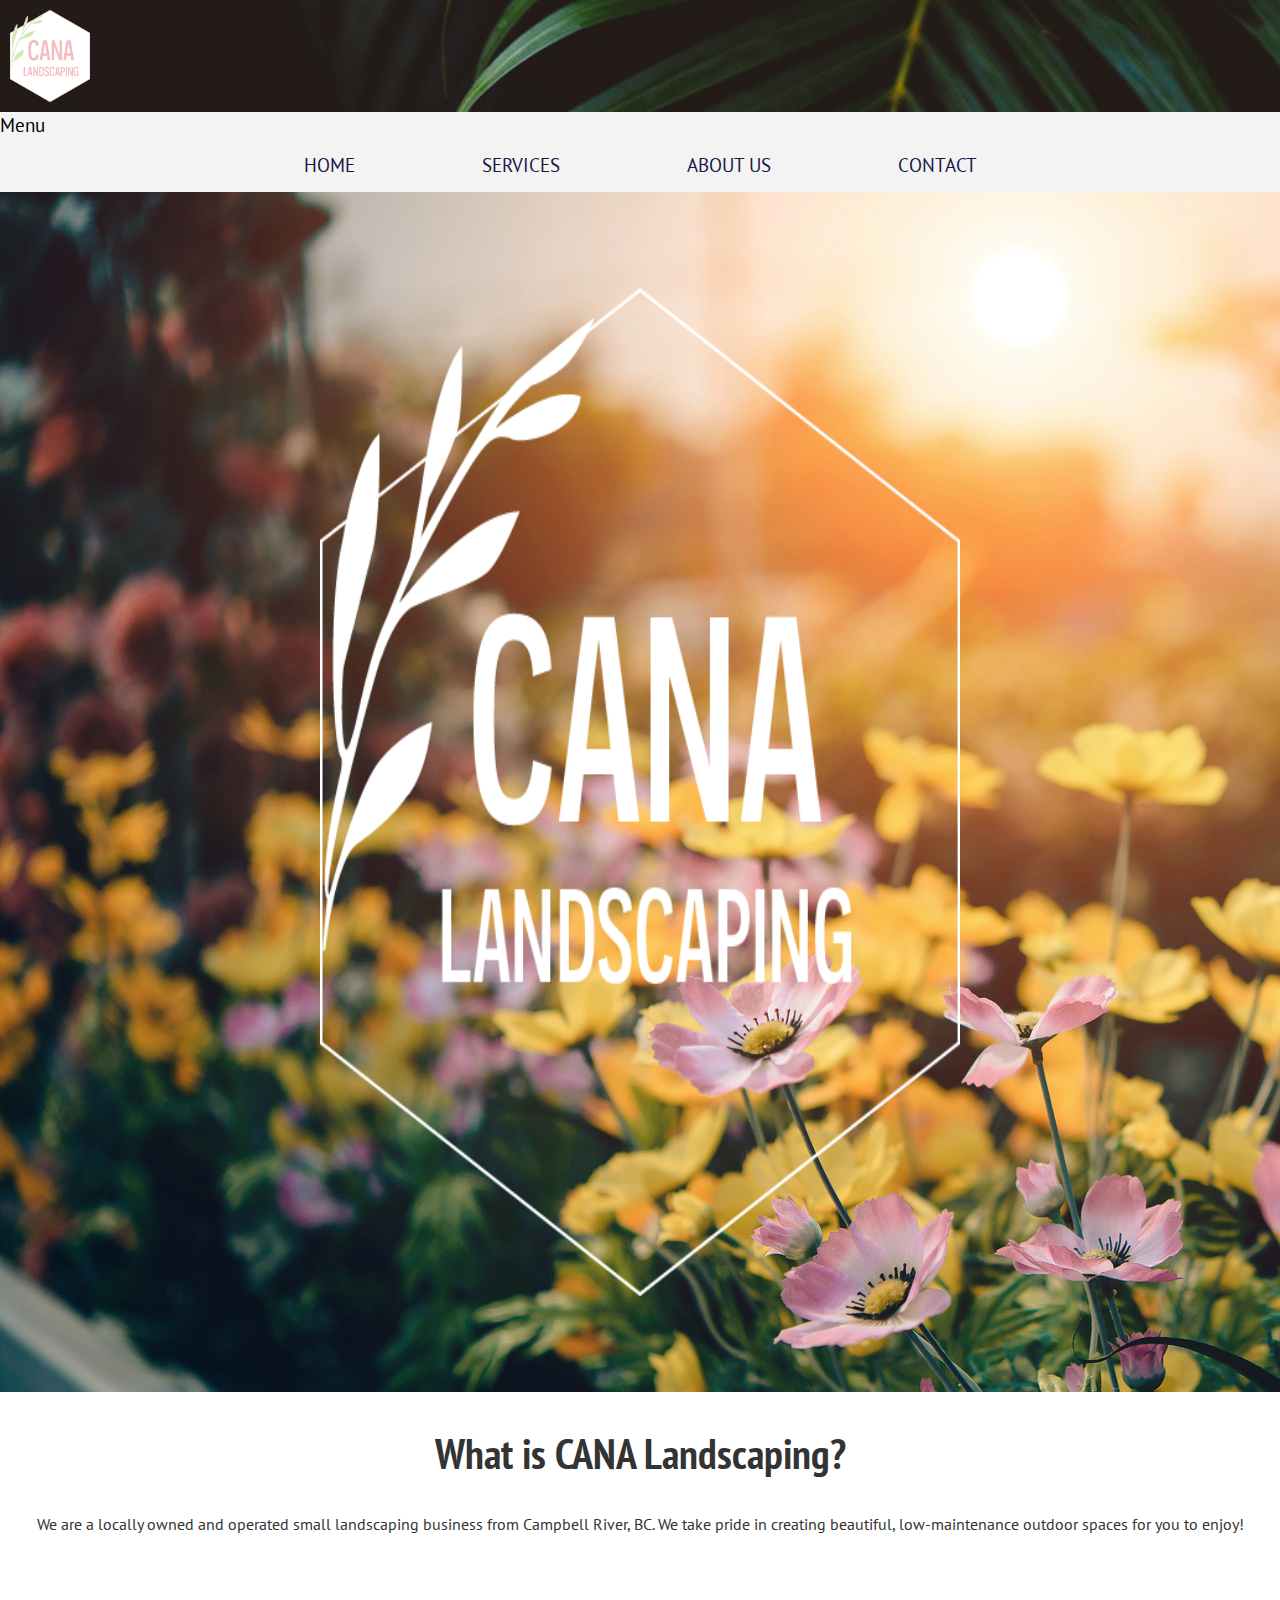
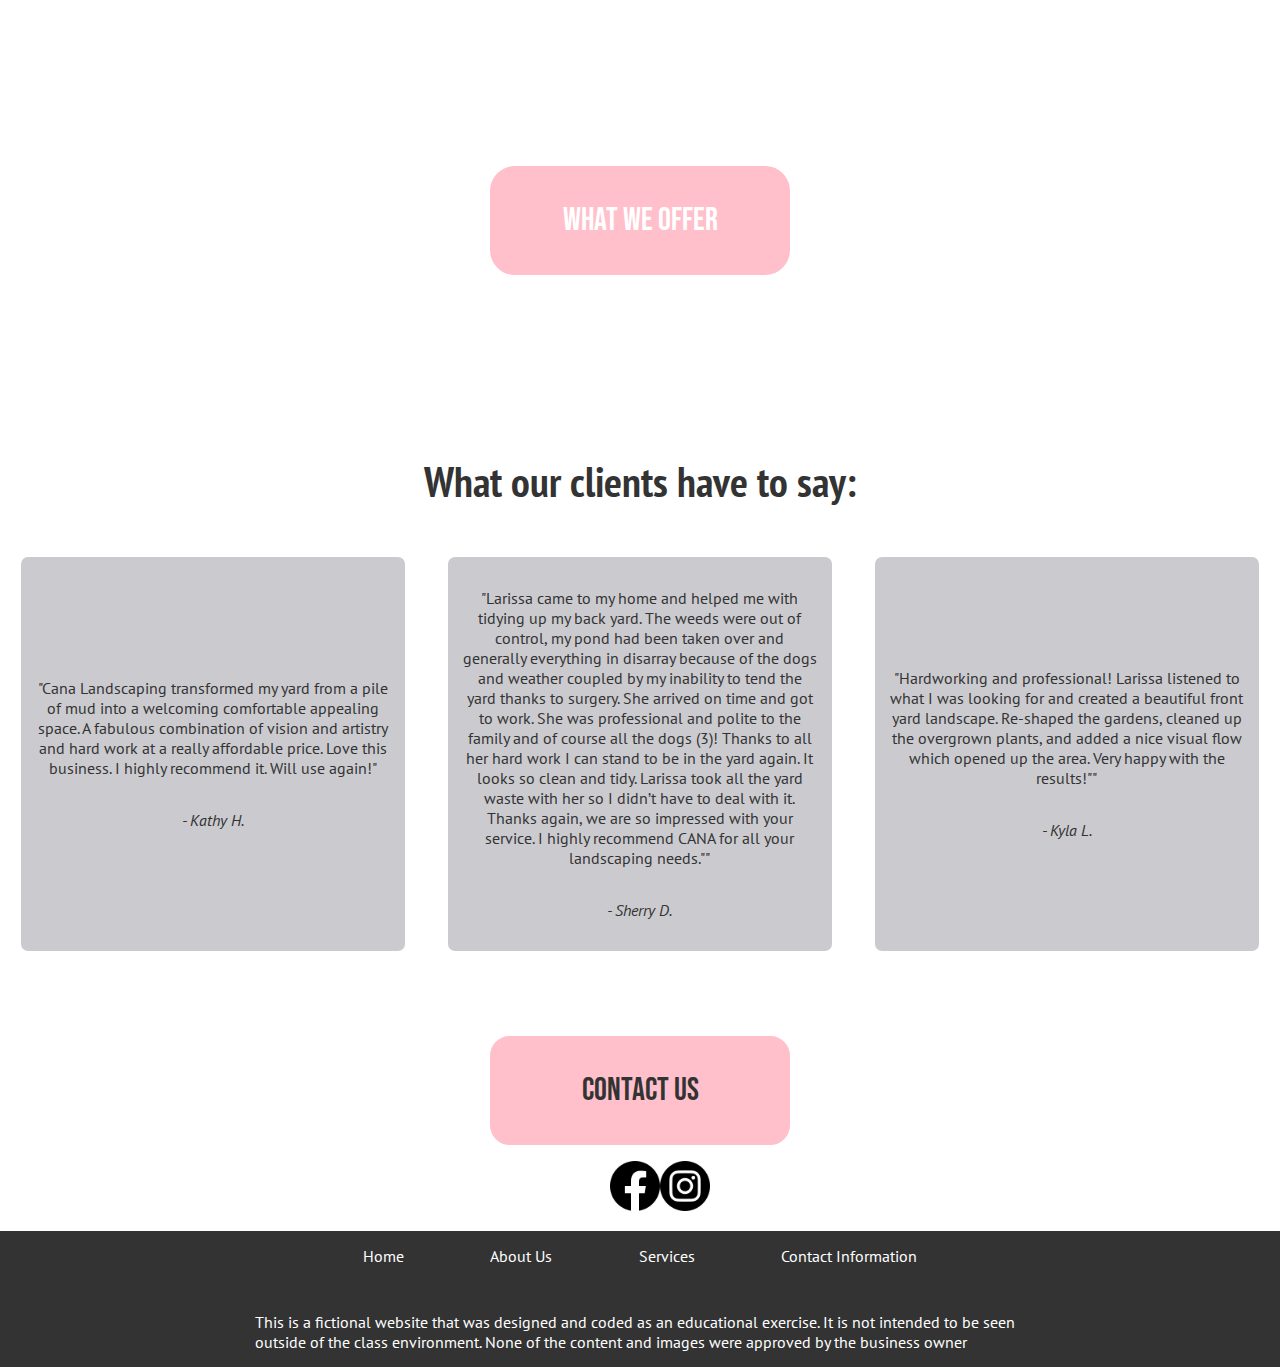
==== commit f36ad931: "Fonts" ====
--- a/index.html
+++ b/index.html
@@ -7,17 +7,9 @@
     <link rel="stylesheet" href="style.css" />
     <link rel="preconnect" href="https://fonts.googleapis.com">
     <link rel="preconnect" href="https://fonts.gstatic.com" crossorigin>
-    <link href="https://fonts.googleapis.com/css2?family=Asap+Condensed&display=swap" rel="stylesheet">
-
-    <link rel="preconnect" href="https://fonts.googleapis.com">
-<link rel="preconnect" href="https://fonts.gstatic.com" crossorigin>
-<link href="https://fonts.googleapis.com/css2?family=Roboto+Condensed:wght@300;400;700&display=swap" rel="stylesheet">
-
-<link rel="preconnect" href="https://fonts.googleapis.com">
-<link rel="preconnect" href="https://fonts.gstatic.com" crossorigin>
-<link href="https://fonts.googleapis.com/css2?family=PT+Sans+Narrow:wght@400;700&family=PT+Sans:wght@400;700&display=swap" rel="stylesheet">
+    <link href="https://fonts.googleapis.com/css2?family=Bebas+Neue&family=PT+Sans+Narrow:wght@400;700&family=PT+Sans:wght@400;700&display=swap" rel="stylesheet">
     <style>
-      .hero {
+.hero {
   width: 100vw;
   height: 50vh;
   display: flex;
@@ -27,39 +19,42 @@
   color: white;
 
   /* Background Image */
-background-image: url(images/fern-hero.png);
-background-size: cover;
-background-position: center center;
-background-repeat: no-repeat;
-background-attachment: fixed;
+  background-image: url(images/fern-hero.png);
+  background-size: cover;
+  background-position: center center;
+  background-repeat: no-repeat;
+  background-attachment: fixed;
 }
 
 .flex-container {
-    display: flex;
-    flex-flow: row nowrap;
-    justify-content: space-around;
+  display: flex;
+  flex-flow: row nowrap;
+  justify-content: space-around;
   }
   
 .flex-item {
-    justify-content: space-between;
-    padding: 15px;
-    border: 3px solid pink;
-    border-radius: 7px;
-    margin: 15px;
-    text-align: center;
-    width: 30vw;
+  display:flex;
+  justify-content:center;
+  align-items:center;
+  flex-direction: column;
+  padding: 15px;
+  border: 3px none;
+  border-radius: 7px;
+  margin: 15px;
+  text-align: center;
+  width: 30vw;
 }
   
 .item1 {
-    background-color: #cbcbcf;
+  background-color: #cbcbcf;
   }
 
 .item2 {
-    background-color: #cbcbcf;
+  background-color: #cbcbcf;
   }
   
 .item3 {
-    background-color: #cbcbcf;
+  background-color: #cbcbcf;
 }
 .home-cana {
   display:flex;
@@ -93,10 +88,10 @@
       <ul id="nav-items">
       <div class="wrapper">
         <ul>
-          <li><a href="index.html">Home</a></li>
-          <li><a href="services.html">Services</a></li>
-          <li><a href="about.html">About Us</a></li>
-          <li><a href="contact.html">Contact</a></li>
+          <li><a href="index.html">HOME</a></li>
+          <li><a href="services.html">SERVICES</a></li>
+          <li><a href="about.html">ABOUT US</a></li>
+          <li><a href="contact.html">CONTACT</a></li>
         </ul>
       </div>
       <a class="toggle" onclick="showNav()"><i class="fa fa-bars"></i></a>
--- a/style.css
+++ b/style.css
@@ -91,6 +91,7 @@
   font-size: 2.6rem;
   color: #333333;
 }
+
 p {
   font-family: "PT Sans", sans-serif;
   color: #333333;
@@ -106,94 +107,95 @@
 
 .hero .btn {
   display: block;
-  width: 200px;
+  width: 300px;
+  padding: 1em;
+  margin-left: auto;
+  margin-right: auto;
+  color: white;
+  text-decoration: none;
+  font-family: 'Bebas Neue', cursive;
+  font-size: 2em;
+  border: 3px solid pink;
+  border-radius: 25px;
+  background-color: pink;
+}
+
+body {
+  margin: 0;
+  font-family: sans-serif;
+  background-color: white;
+}
+
+main {
+  text-align: center;
+}
+
+/* Social Media Buttons */
+.fa {
+  text-align: center;
+  text-decoration: none;
+  justify-content: center;
+}
+.fa ul {
+  display: flex;
+  flex-flow: row nowrap;
+  justify-content: center;
+}
+.fa ul li {
+  text-decoration: none;
+  list-style-type: none;
+  flex-flow: row nowrap;
+  justify-content: space-around;
+}
+
+.fa:hover {
+  opacity: 0.5;
+}
+footer {
+  background-color: #333333;
+  color: white;
+}
+footer ul {
+  display: flex;
+  flex-flow: row nowrap;
+  list-style-type: none;
+  justify-content: space-around;
+  margin-left: 20em;
+  margin-right: 20em;
+  padding: 0;
+}
+footer li a {
+  padding: 15px;
+  display: inline-block;
+  text-decoration: none;
+  color: #white;
+}
+
+footer li a:hover {
+  background-color: pink;
+  color: white;
+}
+
+footer .wrapper {
+  width: 800px;
+  margin: auto;
+  padding: 15px;
+}
+/* Home Page */
+
+.btn {
+  display: flex;
+  flex-direction: row;
+  justify-content: center;
+  width: 300px;
   padding: 1em;
   margin-top: 50px;
   margin-left: auto;
   margin-right: auto;
-  color: white;
-  text-decoration: none;
-  font-size: 1.5em;
-  border: 3px solid pink;
-  border-radius: 20px;
-  background-color: pink;
-}
-
-body {
-  margin: 0;
-  font-family: sans-serif;
-  background-color: white;
-}
-
-main {
-  text-align: center;
-}
-
-/* Social Media Buttons */
-.fa {
-  text-align: center;
-  text-decoration: none;
-  justify-content: center;
-}
-.fa ul {
-  display: flex;
-  flex-flow: row nowrap;
-  justify-content: center;
-}
-.fa ul li {
-  text-decoration: none;
-  list-style-type: none;
-  flex-flow: row nowrap;
-  justify-content: space-around;
-}
-
-.fa:hover {
-  opacity: 0.5;
-}
-footer {
-  background-color: #333333;
-  color: white;
-}
-footer ul {
-  display: flex;
-  flex-flow: row nowrap;
-  list-style-type: none;
-  justify-content: space-around;
-  margin-left: 20em;
-  margin-right: 20em;
-  padding: 0;
-}
-footer li a {
-  padding: 15px;
-  display: inline-block;
-  text-decoration: none;
-  color: #white;
-}
-
-footer li a:hover {
-  background-color: pink;
-  color: white;
-}
-
-footer .wrapper {
-  width: 800px;
-  margin: auto;
-  padding: 15px;
-}
-/* Home Page */
-
-.btn {
-  display: flex;
-  flex-direction: row;
-  justify-content: center;
-  width: 200px;
-  padding: 1em;
-  margin-top: 50px;
-  margin-left: auto;
-  margin-right: auto;
-  color: #333333;
-  text-decoration: none;
-  font-size: 1.5em;
+  color: #333333;
+  text-decoration: none;
+  font-family: 'Bebas Neue', cursive;
+  font-size: 2em;
   border: 3px solid pink;
   border-radius: 20px;
   background-color: pink;
@@ -212,10 +214,12 @@
 
 input[type="reset"] {
   background-color: white;
+  font-family: 'Bebas Neue', cursive;
+  font-size: 2em;
   color: pink;
-  padding: 12px 20px;
+  padding: 12px 30px;
   border: 1px solid pink;
-  border-radius: 4px;
+  border-radius: 10px;
   cursor: pointer;
 }
 
@@ -226,10 +230,12 @@
 
 input[type="submit"] {
   background-color: pink;
-  color: #333333;
-  padding: 12px 20px;
+  font-family: 'Bebas Neue', cursive;
+  font-size: 2em;
+  color: #333333;
+  padding: 12px 30px;
   border: 1px solid pink;
-  border-radius: 4px;
+  border-radius: 10px;
   cursor: pointer;
 }
 
@@ -341,7 +347,7 @@
 .profile {
   display: flex;
   flex-direction: row;
-  background-color: #333333;
+  background-color: #cbcbcf;
   justify-content: space-between;
 }
 .profile-image {
@@ -355,12 +361,14 @@
   background-color: aqua;
 }
 .profile-about {
+  display:flex;
+  flex-direction:column;
   flex: 1;
   justify-content: center;
   align-content: center;
-  font-size: 2rem;
-  text-align: center;
-  color: white;
+  font-size: 1.6em;
+  text-align: center;
+  color:#333333;
 }
 
 /* Services Page */
@@ -368,7 +376,7 @@
 .services {
   display: flex;
   flex-direction: row;
-  background-color: #333333;
+  background-color: #cbcbcf;
   justify-content: space-between;
 }
 .services-land1 {
@@ -378,7 +386,7 @@
   align-content: center;
   font-size: 2rem;
   text-align: center;
-  color: white;
+  color: #333333;
 }
 
 .services-land2 {
@@ -403,13 +411,13 @@
   flex: 1;
   font-size: 2rem;
   text-align: center;
-  color: white;
+  color: #333333;
 }
 .services-fall1 {
   flex: 1;
   font-size: 2rem;
   text-align: center;
-  color: white;
+  color: #333333;
 }
 
 .services-fall2 {
@@ -434,7 +442,7 @@
   flex: 1;
   font-size: 2rem;
   text-align: center;
-  color: white;
+  color: #333333;
 }
 /* width: 1120px; */
 
@@ -442,7 +450,7 @@
   flex: 1;
   font-size: 2rem;
   text-align: center;
-  color: white;
+  color:#333333;
 }
 
 .services-mulch2 {
@@ -467,5 +475,5 @@
   flex: 1;
   font-size: 2rem;
   text-align: center;
-  color: white;
-}
+  color: #333333;
+}
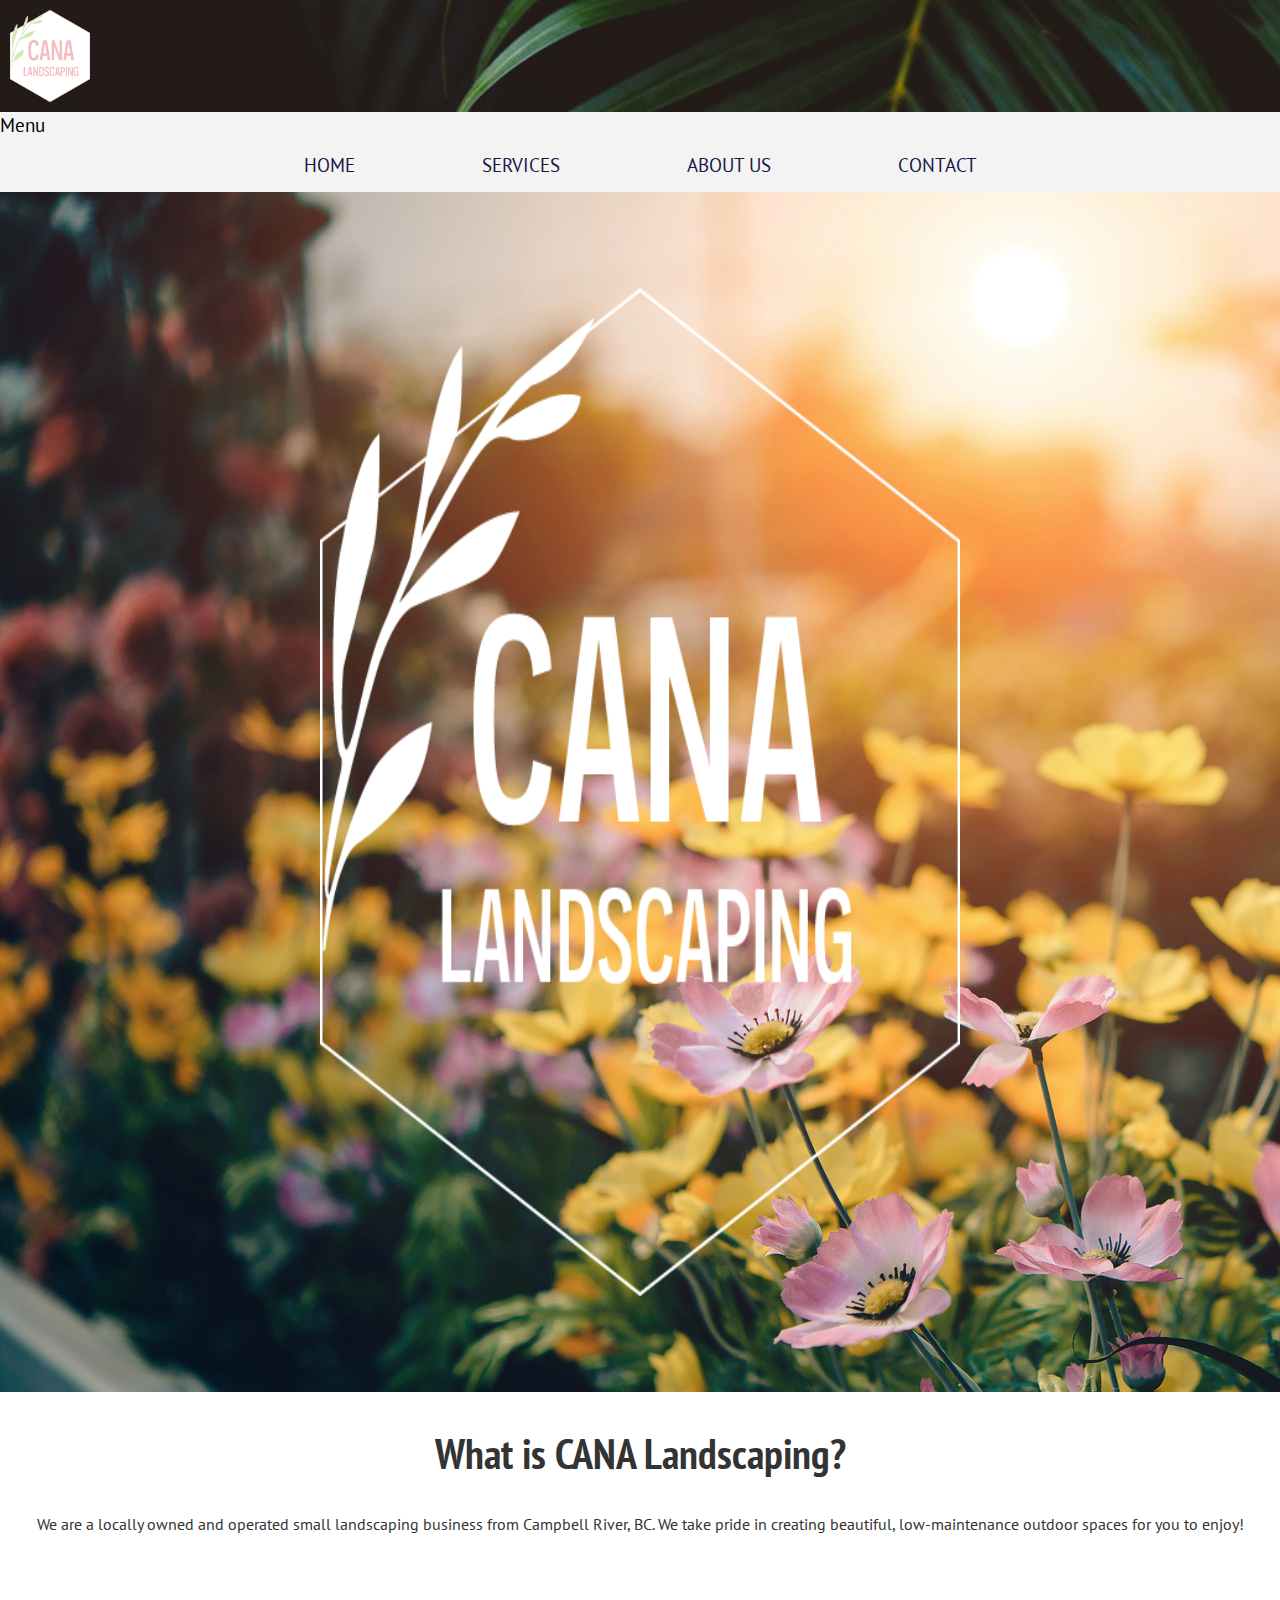
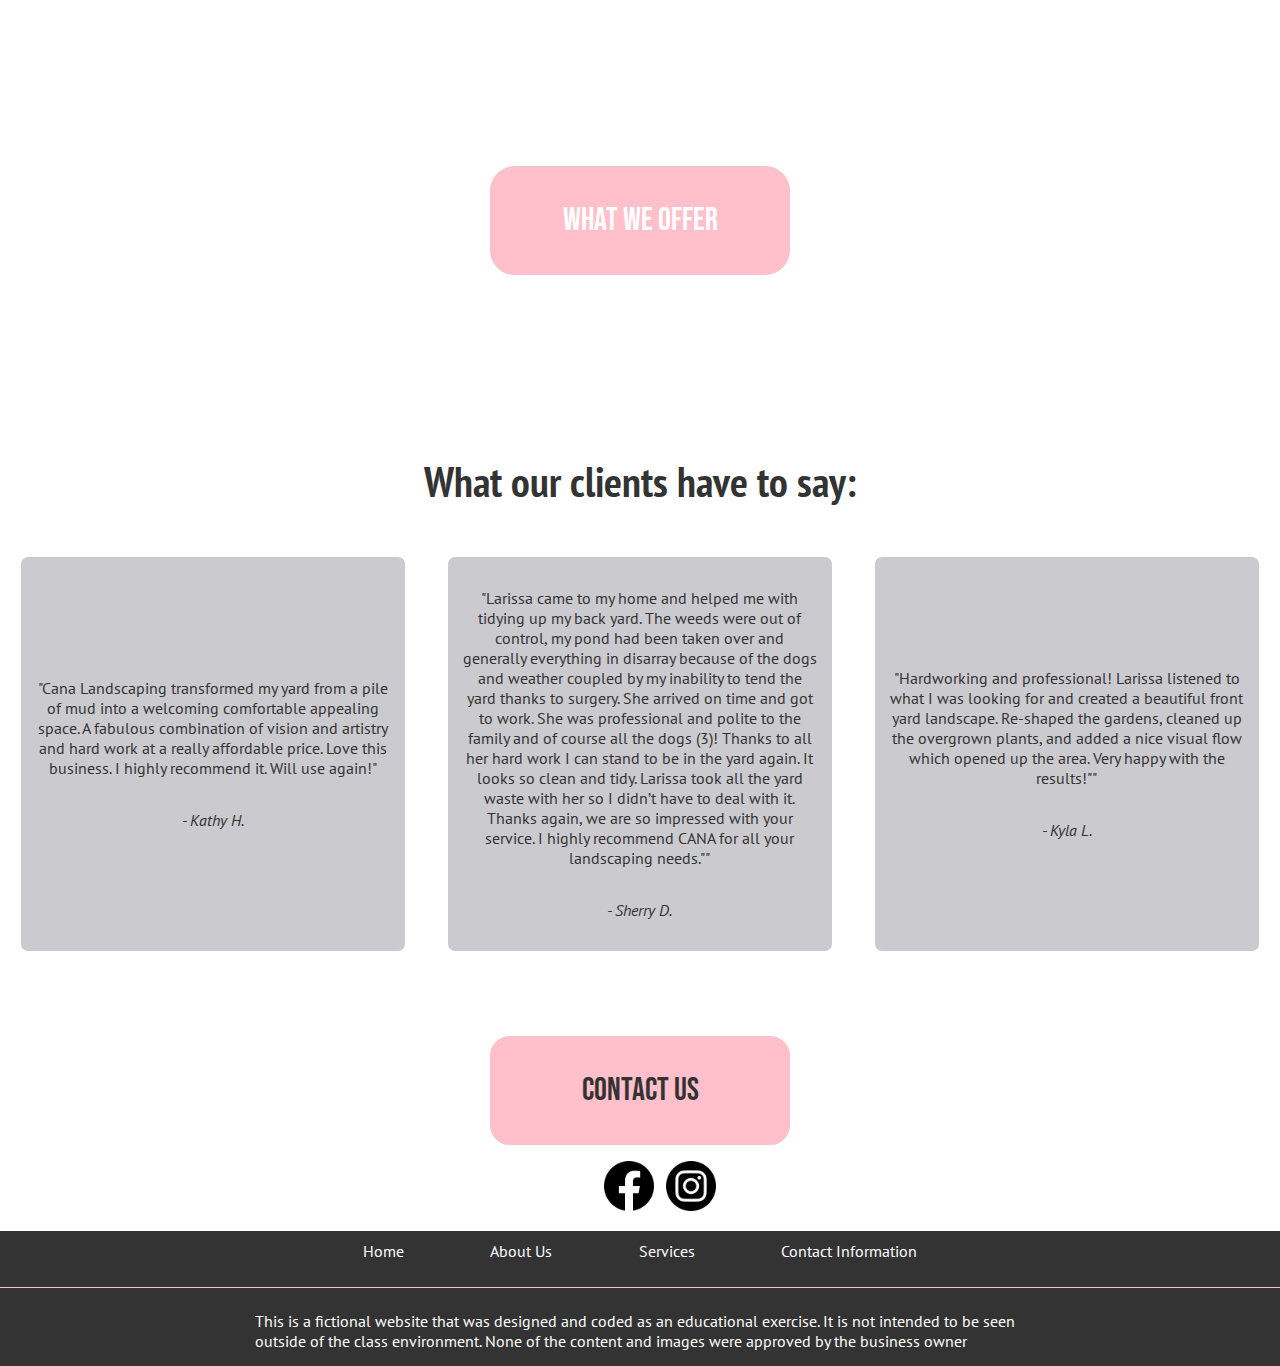
==== commit 3ff87c7d: "Validation and Content" ====
--- a/index.html
+++ b/index.html
@@ -75,6 +75,13 @@
   padding-bottom: 6em;
   width: 50%;
 }
+
+hr {
+  height: 1px;
+  background-color: pink;
+  border: none;
+  padding-top: 0;
+}
     </style>
   </head>
   <body> 
@@ -112,7 +119,7 @@
         </div>
       </section>
        
-        <h2>What our clients have to say:</h2>
+        <h2>What our clients have to say:</h2> <!--actual reviews from the website-->
       <div class="flex-container">
         <div class="flex-item item1" >
           <p>"Cana Landscaping transformed my yard from a pile of mud into a welcoming comfortable appealing space. A fabulous combination of vision and artistry and hard work at a really affordable price. Love this business. I highly recommend it. Will use again!"</p>
@@ -141,10 +148,12 @@
         <div class="fa"> <!--Found free icons at ICONFINDER-->
           <ul>  
               <li>
-                  <a href="https://www.facebook.com/cana.landscaping/reviews/?ref=page_internal"><img src="images/facebook-circle.png" height="50px" width="50px" alt="Facebook" ></a>
-              </li>  <!--Stuggling to create a space between-->
+                  <a href="https://www.facebook.com/cana.landscaping/reviews/?ref=page_internal"><img src="images/facebook-circle.png" height="50" width="50" alt="Facebook" ></a>
+              </li>  
+              &nbsp;
+              &nbsp;
               <li>
-                  <a href="https://www.instagram.com/cana.landscaping/?hl=en"><img src="images/instagram-circle.png" height="50px" width="50px" alt="Instagram" ></a> 
+                  <a href="https://www.instagram.com/cana.landscaping/?hl=en"><img src="images/instagram-circle.png" height="50" width="50" alt="Instagram" ></a> 
               </li>  
           </ul>
       </div>
@@ -164,6 +173,7 @@
       <a href="contact.html">Contact Information</a>
     </li>
   </ul>
+  <hr>
   <div class="wrapper">This is a fictional website that was designed and coded as an educational exercise. It is not intended to be seen outside of the class environment. None of the content and images were approved by the business owner</div>
   </footer>
 
--- a/style.css
+++ b/style.css
@@ -148,7 +148,11 @@
   justify-content: space-around;
 }
 
-.fa:hover {
+.fa .facebook:hover {
+  opacity: 0.5;
+} 
+
+.fa .instagram:hover {
   opacity: 0.5;
 }
 footer {
@@ -165,7 +169,7 @@
   padding: 0;
 }
 footer li a {
-  padding: 15px;
+  padding: 10px;
   display: inline-block;
   text-decoration: none;
   color: #white;
@@ -370,6 +374,31 @@
   text-align: center;
   color:#333333;
 }
+.profile-cana {
+  flex: 1;
+  display: flex;
+  flex-direction: column;
+  justify-content: center;
+  align-content: center;
+  font-size: 1.6em;
+  text-align: center;
+  color: #333333;
+}
+.bottom {
+  display: flex;
+  justify-content: center;
+  align-content: flex-end;
+}
+
+.profile-image2 {
+  justify-content: flex-end;
+  flex: 1;
+  height: 40rem;
+  background-image: url(images/seed.jpg);
+  background-size: cover;
+  background-position-y: 30%;
+}
+
 
 /* Services Page */
 
@@ -381,10 +410,11 @@
 }
 .services-land1 {
   flex: 1;
-  display: inline-block;
-  justify-content: center;
-  align-content: center;
-  font-size: 2rem;
+  display: flex;
+  flex-direction: column;
+  justify-content: center;
+  align-content: center;
+  font-size: 1.6rem;
   text-align: center;
   color: #333333;
 }
@@ -408,14 +438,22 @@
   /* width: 1120px; */
 }
 .services-lawn2 {
-  flex: 1;
-  font-size: 2rem;
+  display:flex;
+  flex-direction: column;
+  justify-content: center;
+  align-content: center;
+  flex: 1;
+  font-size: 1.6rem;
   text-align: center;
   color: #333333;
 }
 .services-fall1 {
-  flex: 1;
-  font-size: 2rem;
+  display: flex;
+  flex-direction: column;
+  justify-content: center;
+  align-content: center;
+  flex: 1;
+  font-size: 1.6rem;
   text-align: center;
   color: #333333;
 }
@@ -439,16 +477,24 @@
   /* width: 1120px; */
 }
 .services-hedge2 {
-  flex: 1;
-  font-size: 2rem;
+  display: flex;
+  flex-direction: column;
+  justify-content: center;
+  align-content: center;
+  flex: 1;
+  font-size: 1.6rem;
   text-align: center;
   color: #333333;
 }
 /* width: 1120px; */
 
 .services-mulch1 {
-  flex: 1;
-  font-size: 2rem;
+  display: flex;
+  flex-direction: column;
+  justify-content: center;
+  align-content: center;
+  flex: 1;
+  font-size: 1.6rem;
   text-align: center;
   color:#333333;
 }
@@ -472,8 +518,12 @@
   /* width: 1120px; */
 }
 .services-garden2 {
-  flex: 1;
-  font-size: 2rem;
-  text-align: center;
-  color: #333333;
-}
+  display: flex;
+  flex-direction: column;
+  flex: 1;
+  justify-content: center;
+  align-items: center;
+  font-size: 1.6rem;
+  text-align: center;
+  color: #333333;
+}
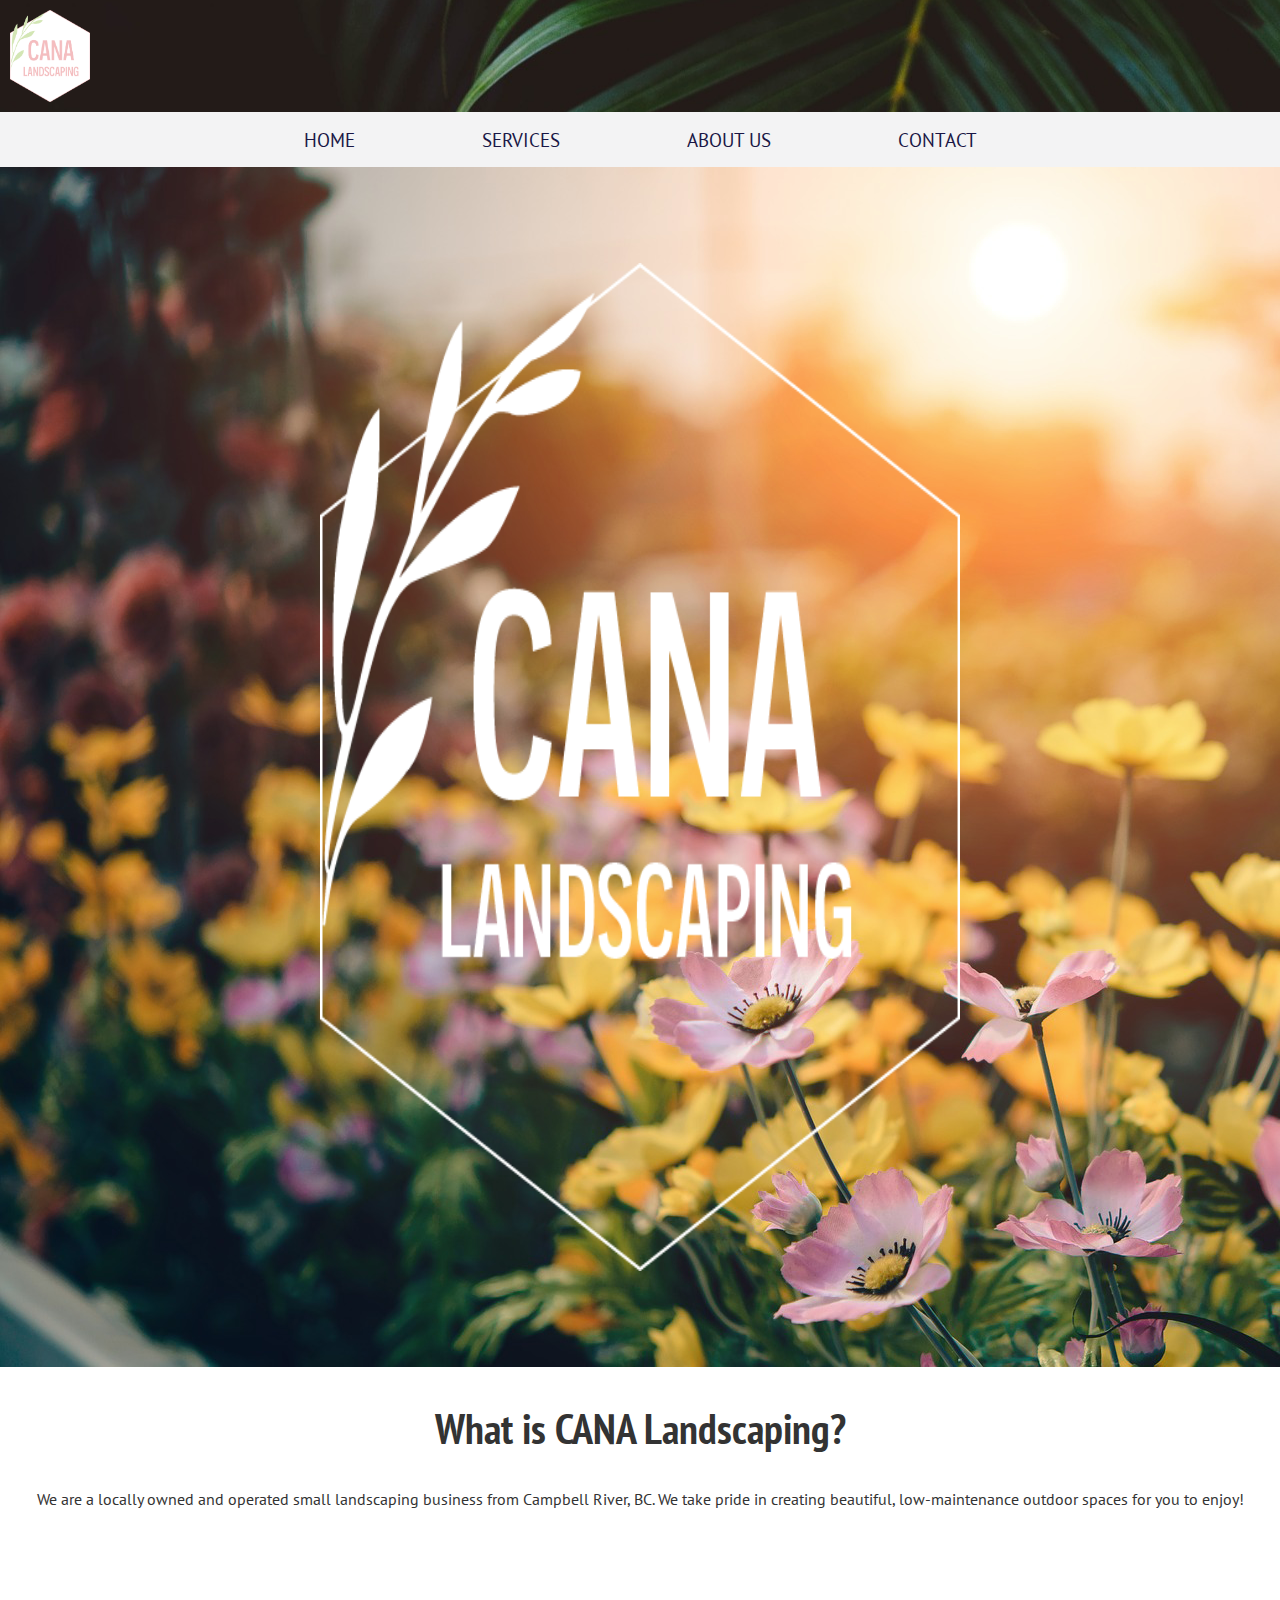
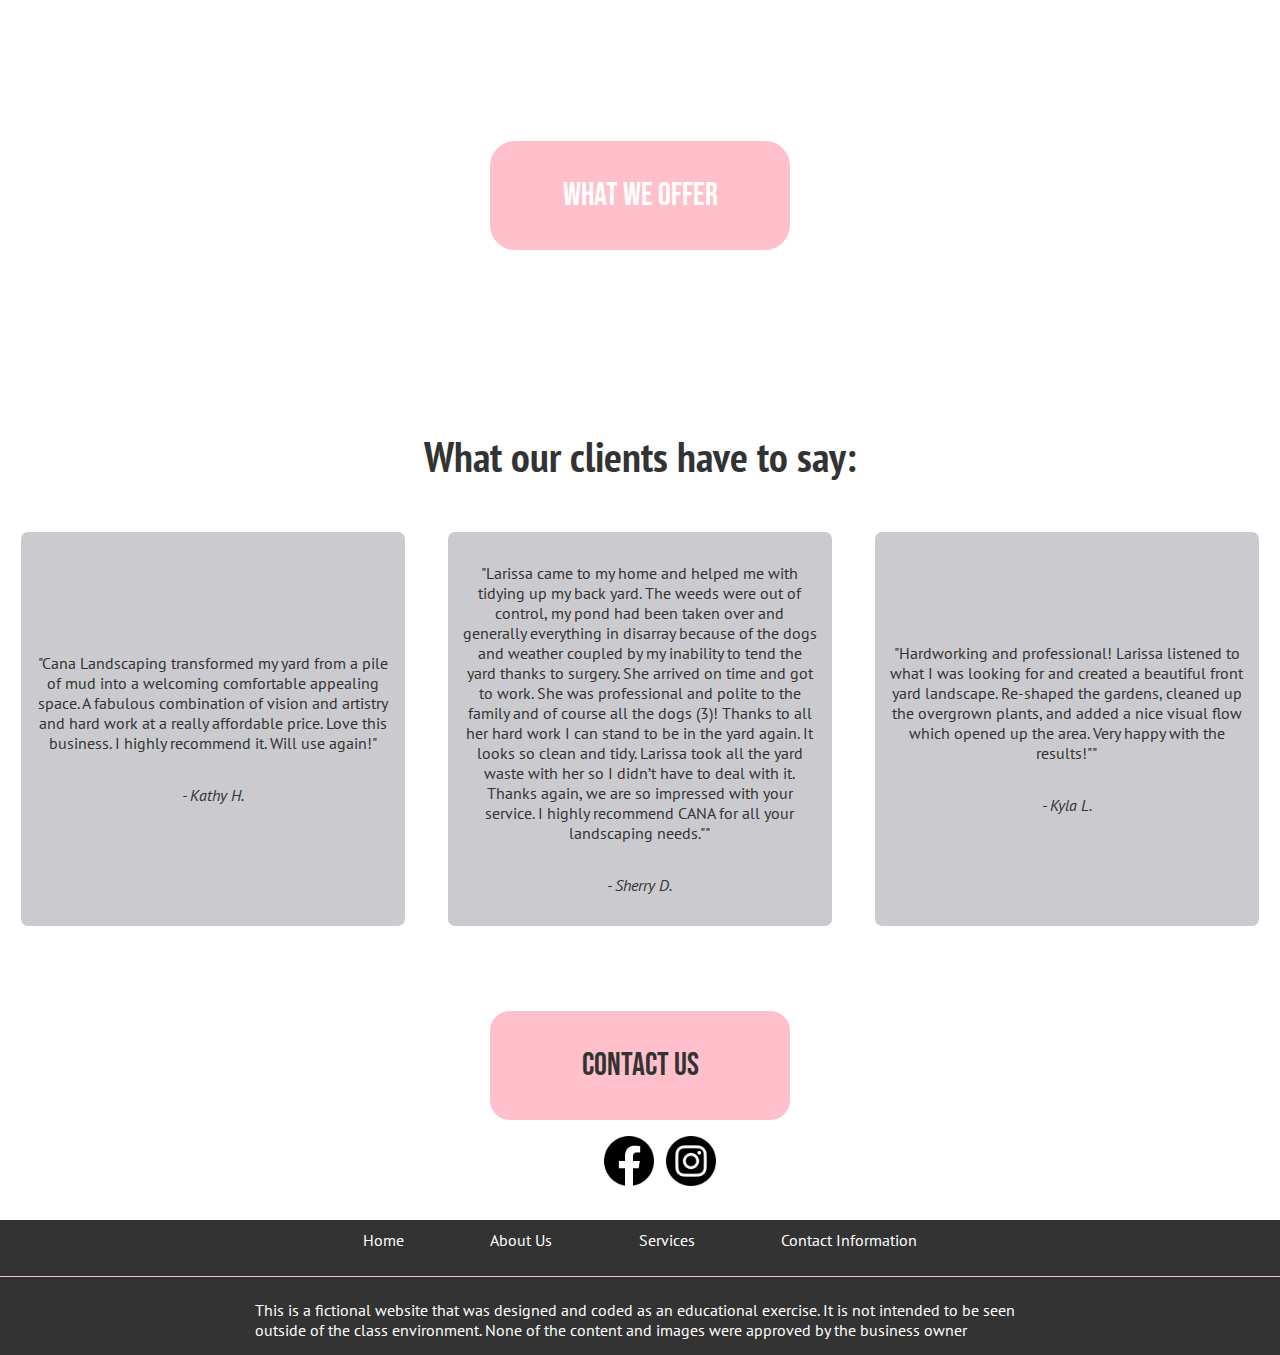
==== commit 902359c5: "more fixing" ====
--- a/index.html
+++ b/index.html
@@ -4,6 +4,7 @@
     <meta charset="UTF-8" />
     <title>Home Page</title>
     <meta name="viewport" content="width=device-width,initial-scale=1" />
+    <link rel="stylesheet" href="https://cdnjs.cloudflare.com/ajax/libs/font-awesome/4.7.0/css/font-awesome.min.css">
     <link rel="stylesheet" href="style.css" />
     <link rel="preconnect" href="https://fonts.googleapis.com">
     <link rel="preconnect" href="https://fonts.gstatic.com" crossorigin>
@@ -91,9 +92,8 @@
       </a>
     </header>
     <nav>
-      <div class="menu-label">Menu</div>
-      <ul id="nav-items">
       <div class="wrapper">
+      
         <ul>
           <li><a href="index.html">HOME</a></li>
           <li><a href="services.html">SERVICES</a></li>
@@ -101,7 +101,6 @@
           <li><a href="contact.html">CONTACT</a></li>
         </ul>
       </div>
-      <a class="toggle" onclick="showNav()"><i class="fa fa-bars"></i></a>
     </nav>
     <main> 
   <div class="home-cana"> 
--- a/style.css
+++ b/style.css
@@ -1,12 +1,12 @@
-/* TABLE OF CONTENT ----------------------------------
+
+/* TABLE OF CONTENTS 
 1. Global settings (resets such as border-box)
 2. Header and Navigation
 3. Main Elements (Main, Footer, Social Media)
 4. Home Page
 5. Contact Page (Form Controls, Google Maps)
 6. About Us Page
-7. Services Page
------------------------------------------------------*/
+7. Services Page */
 
 /* ===============
    GLOBAL SETTINGS
